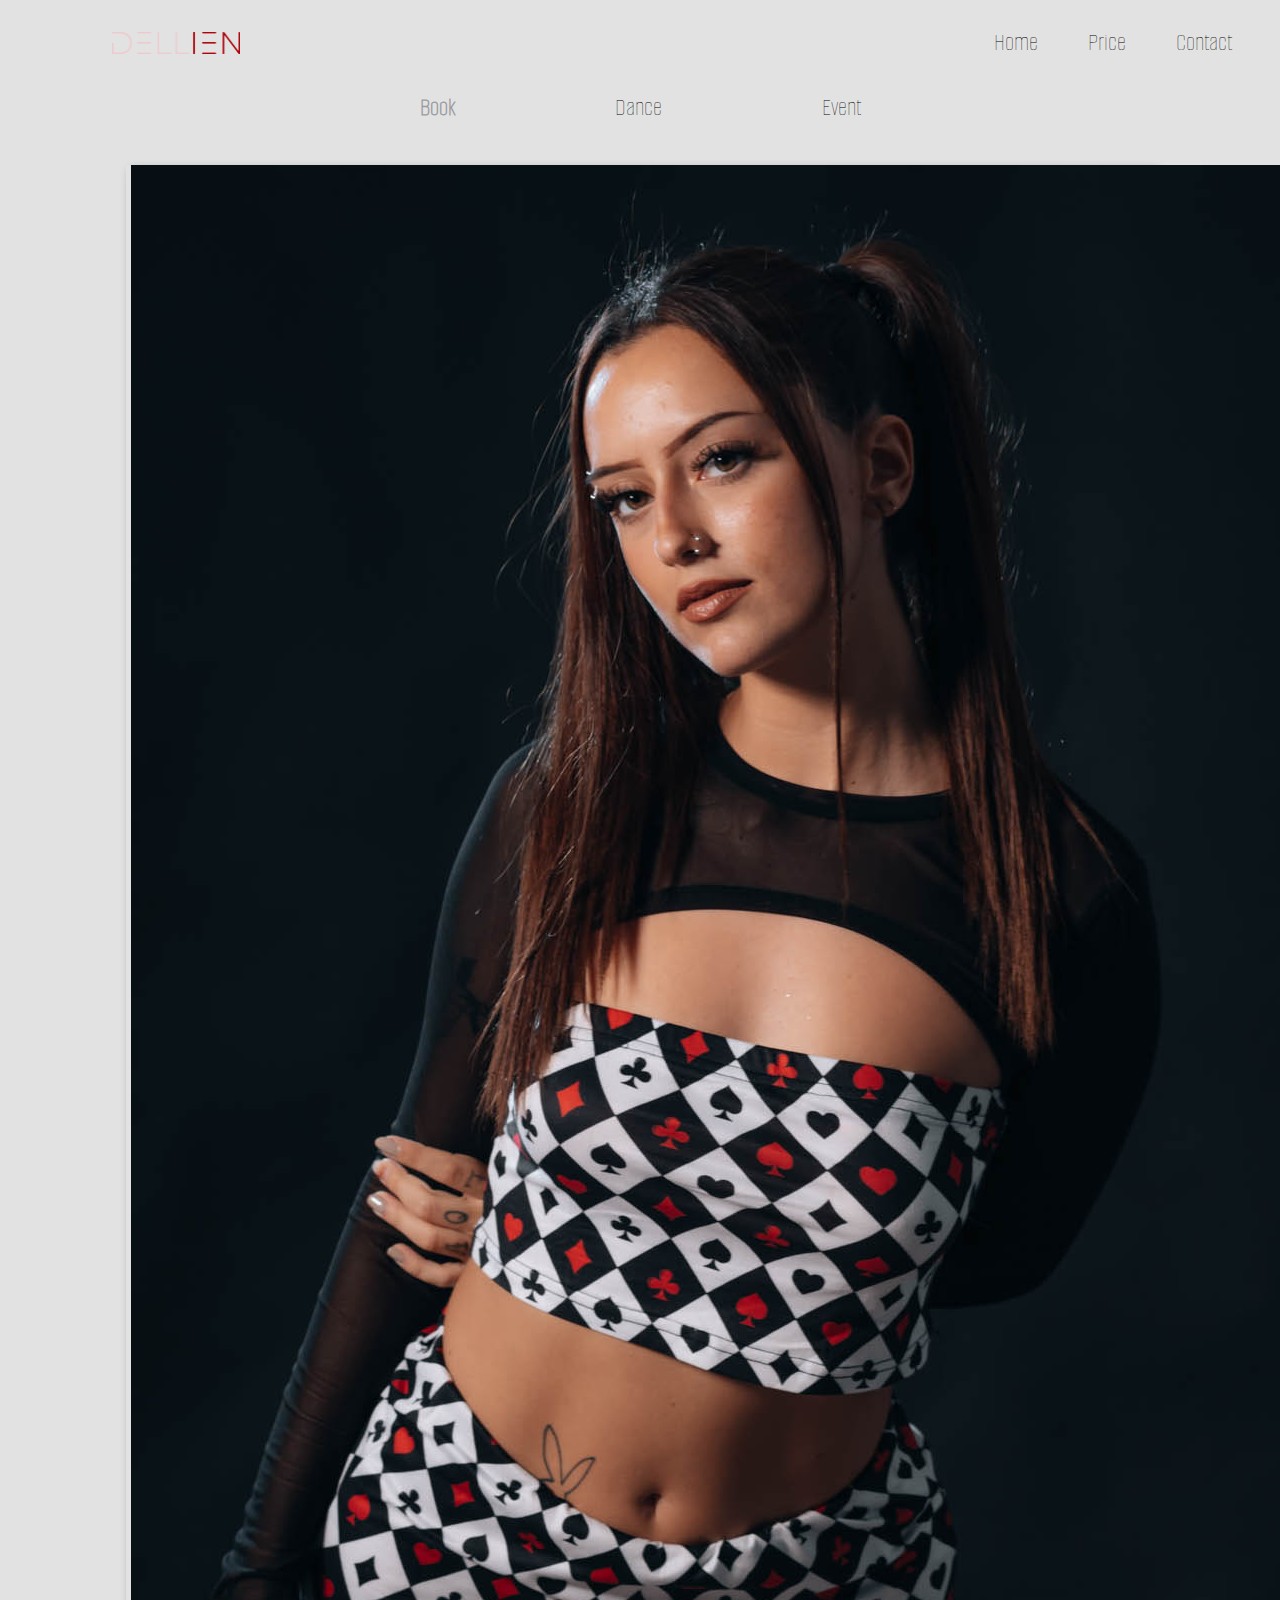
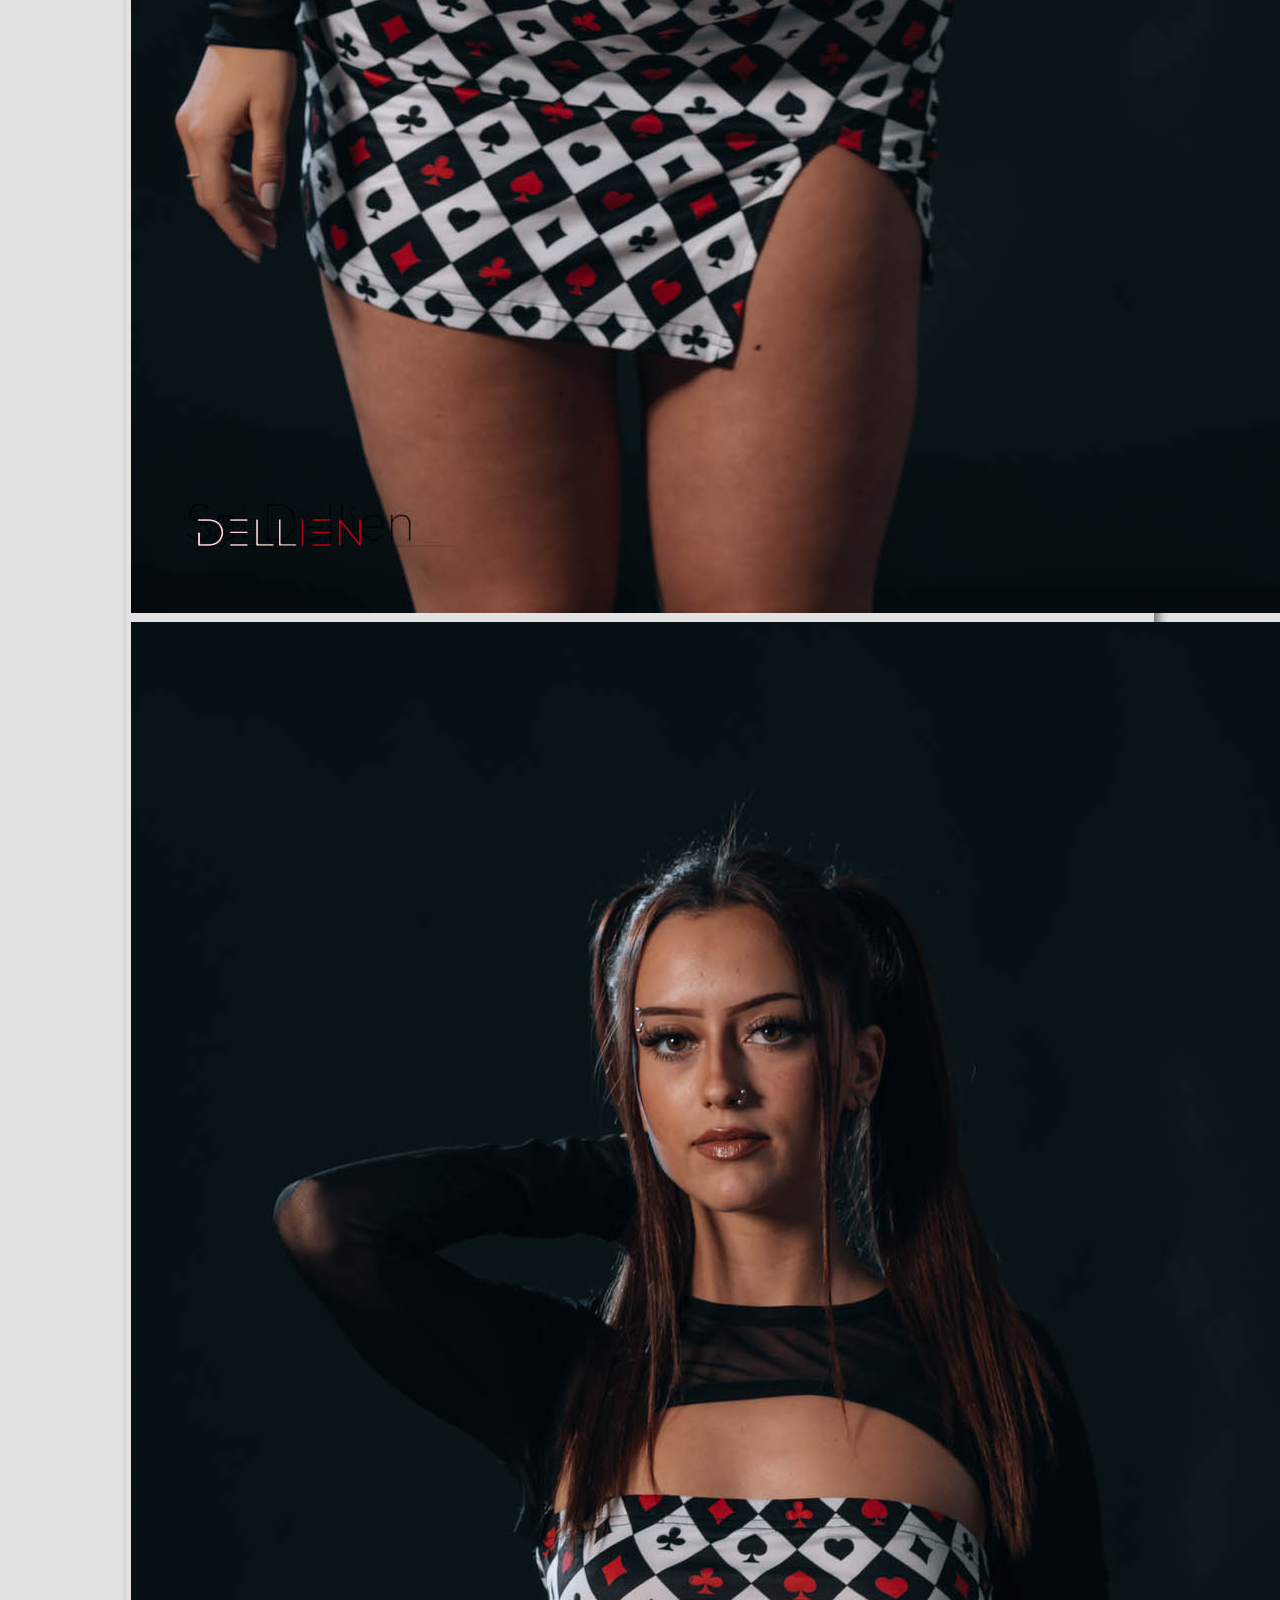
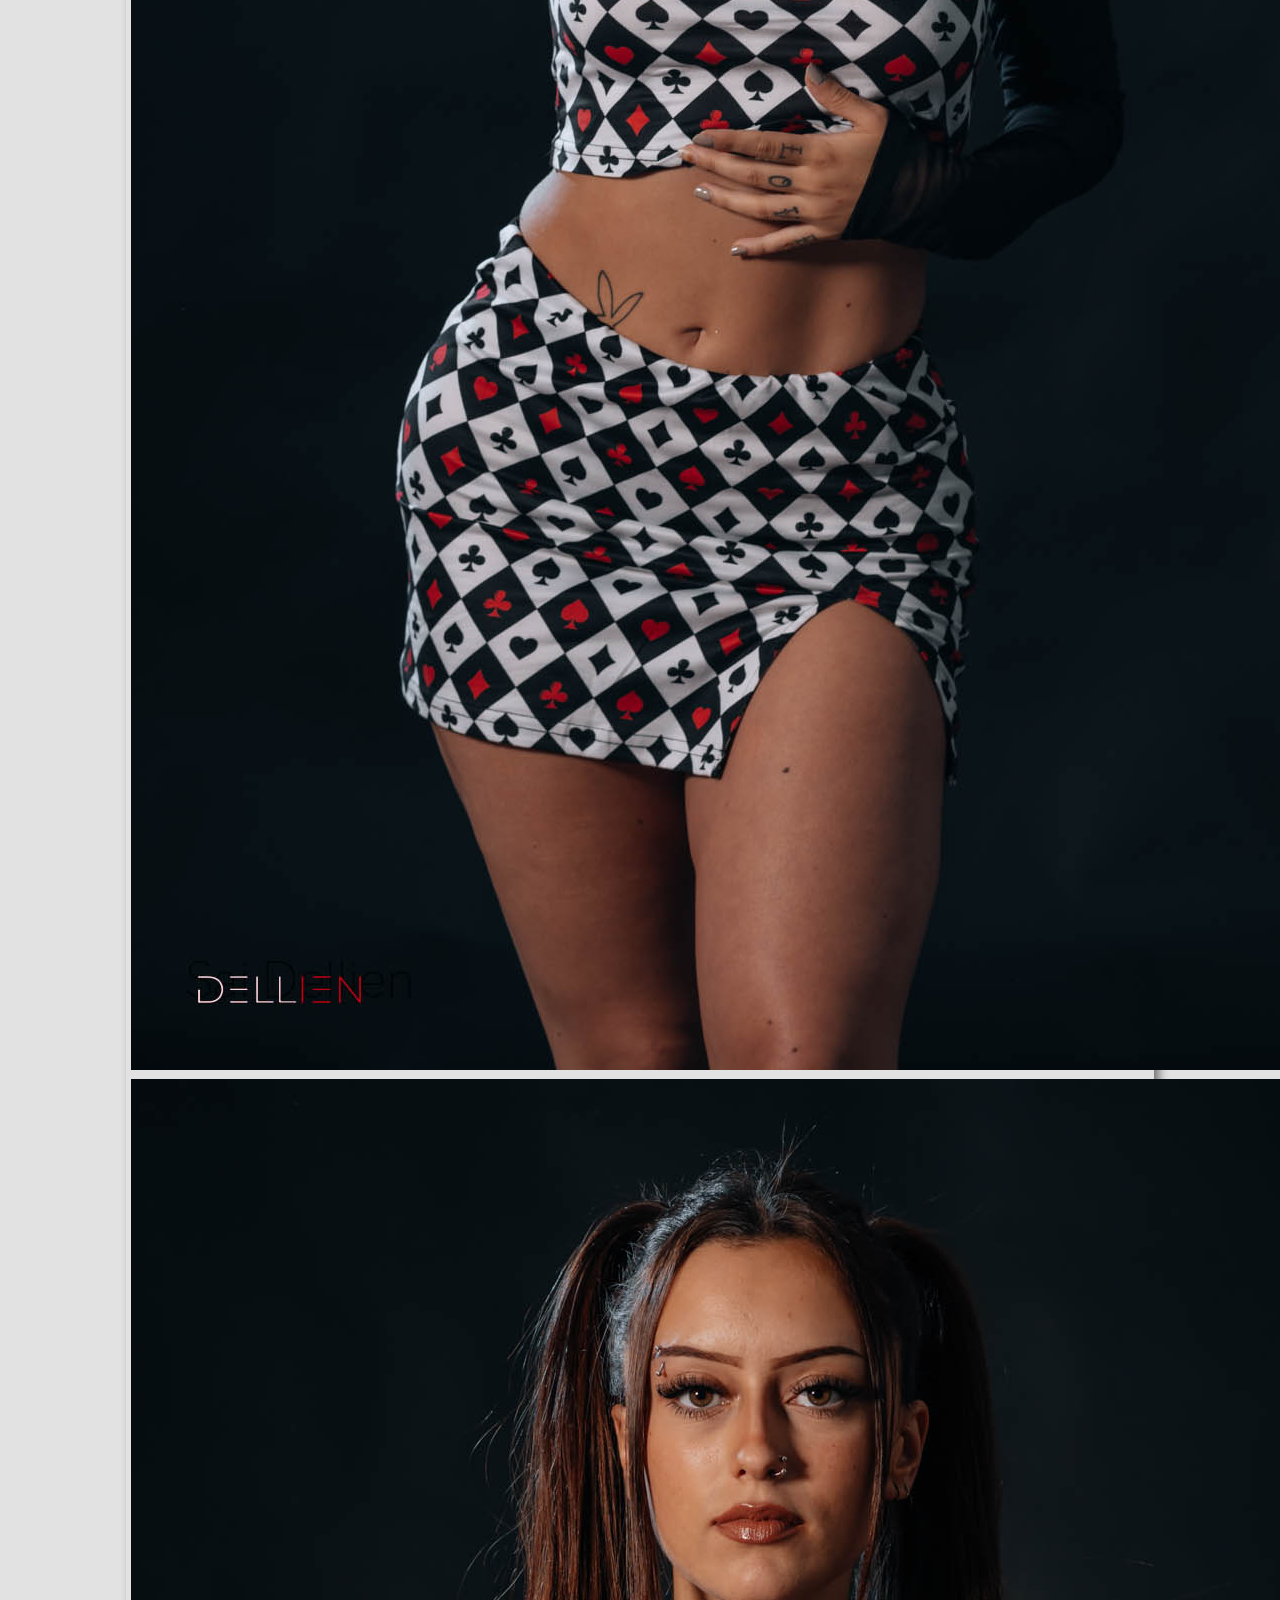
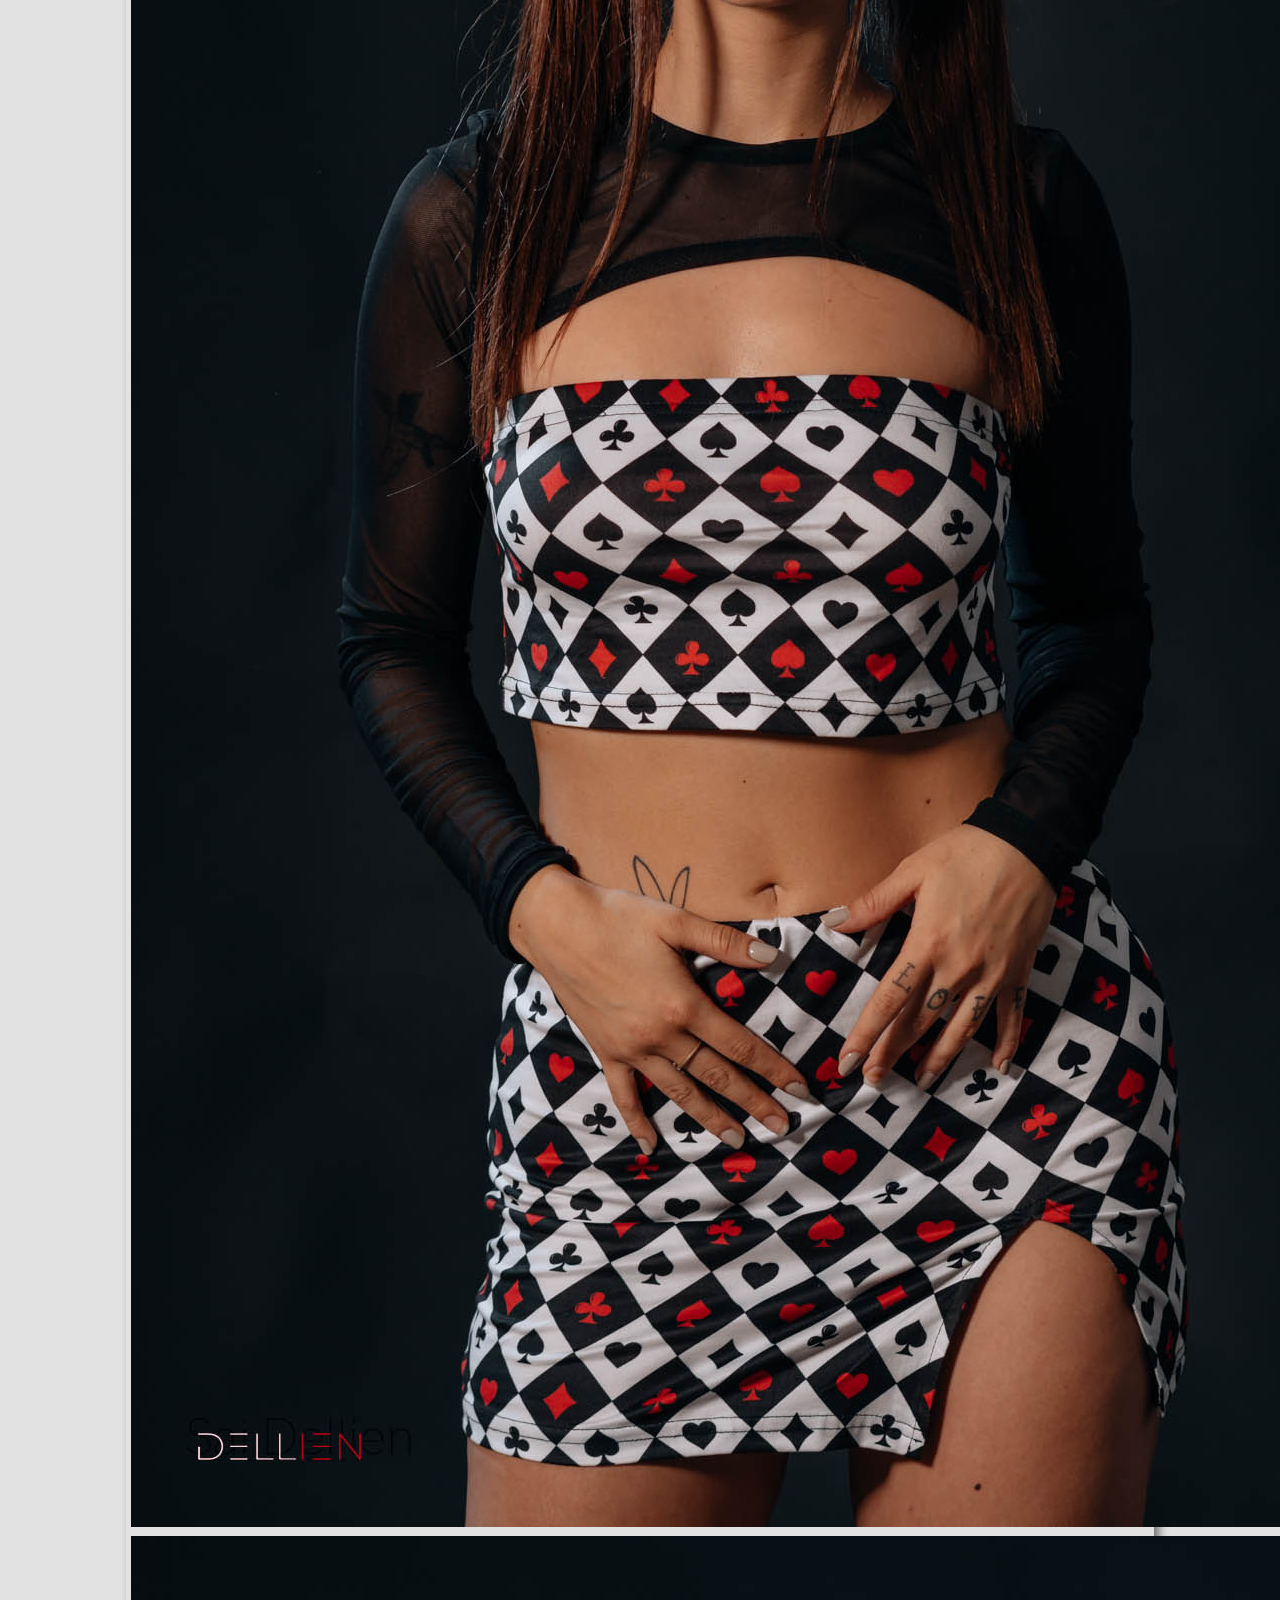
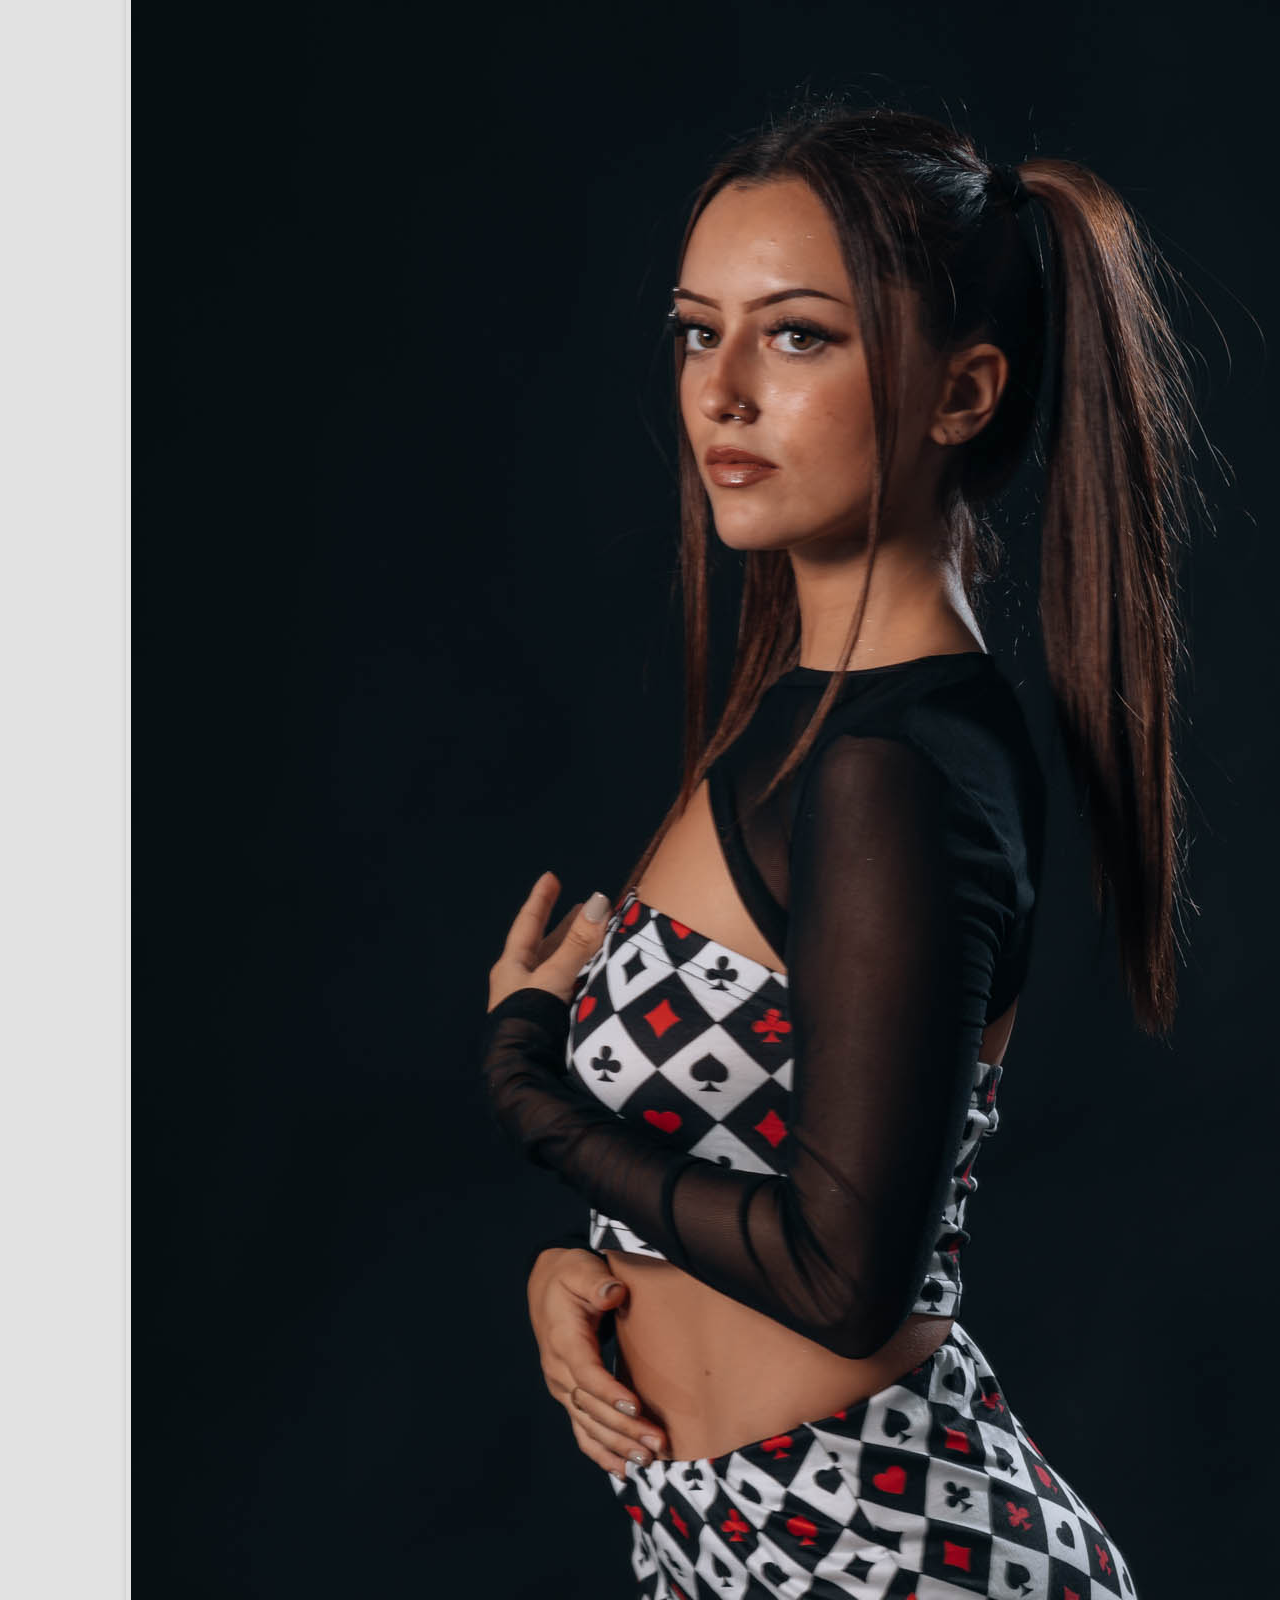
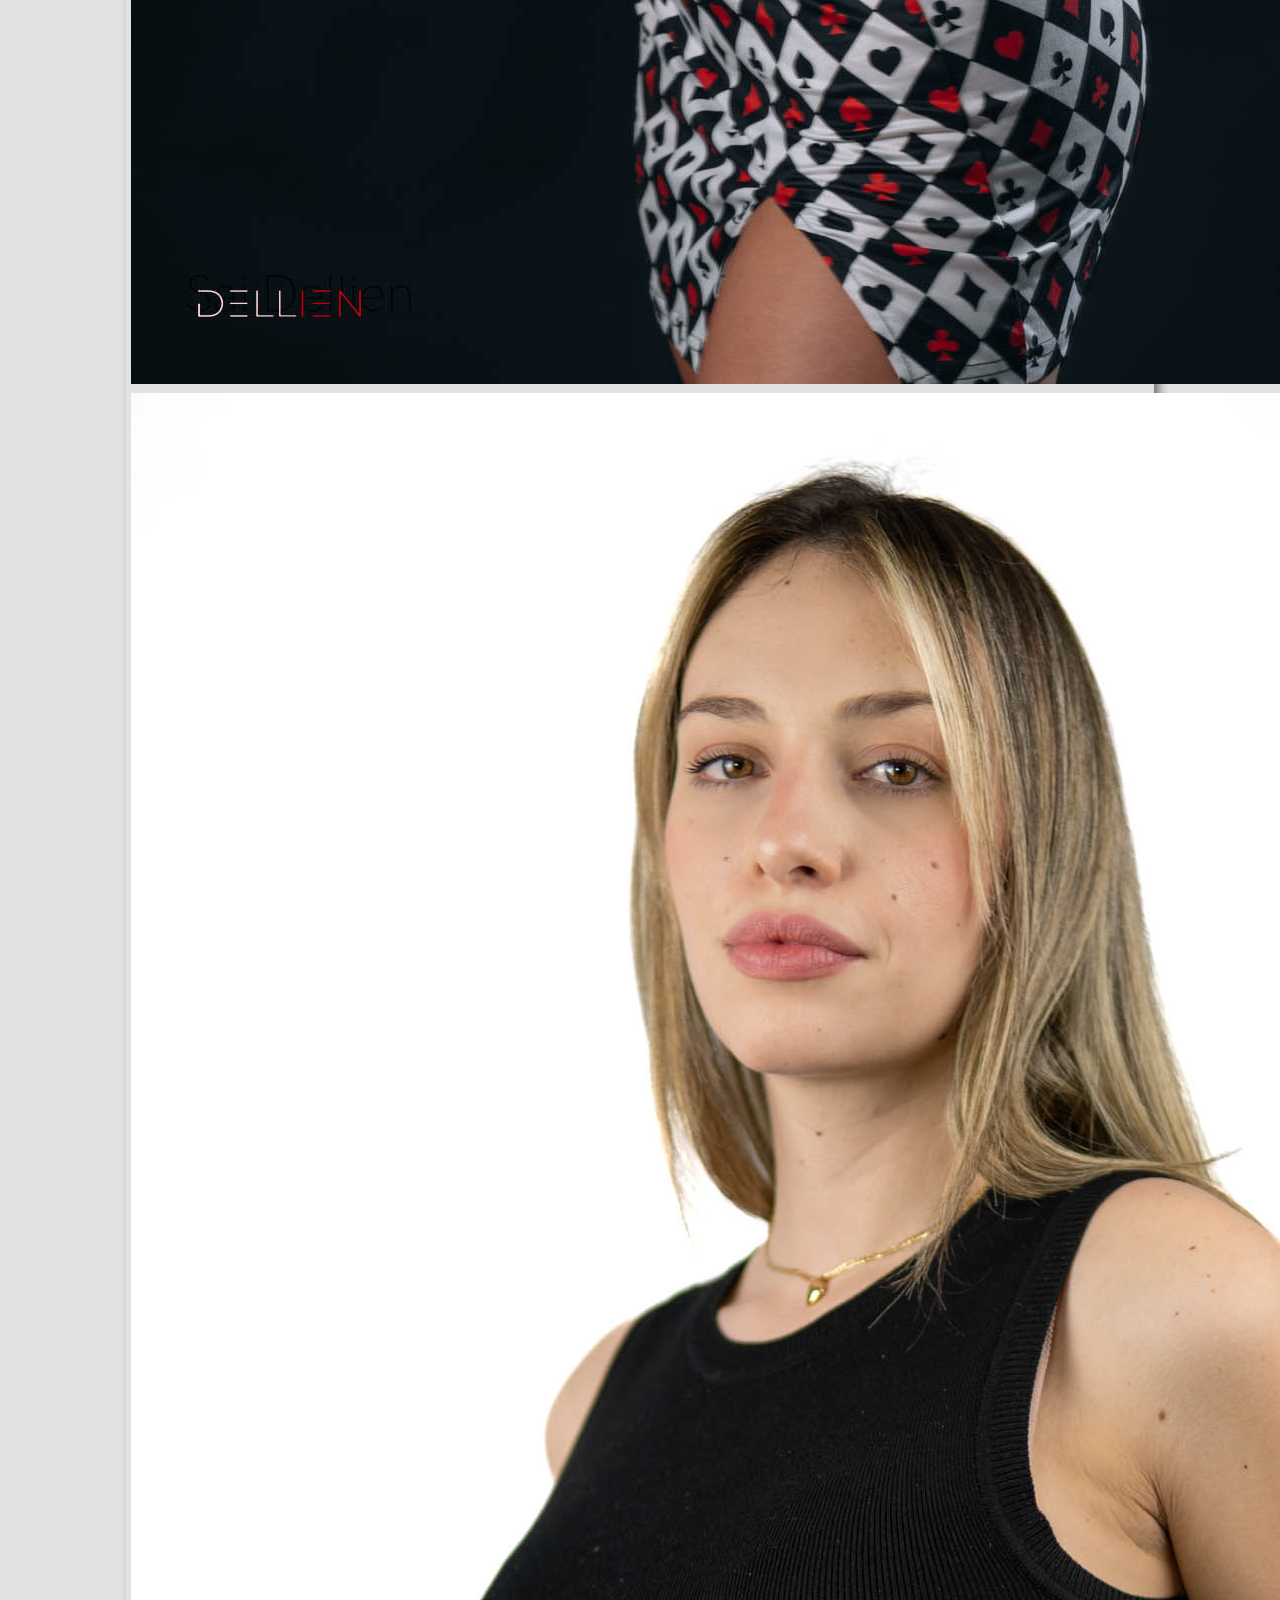
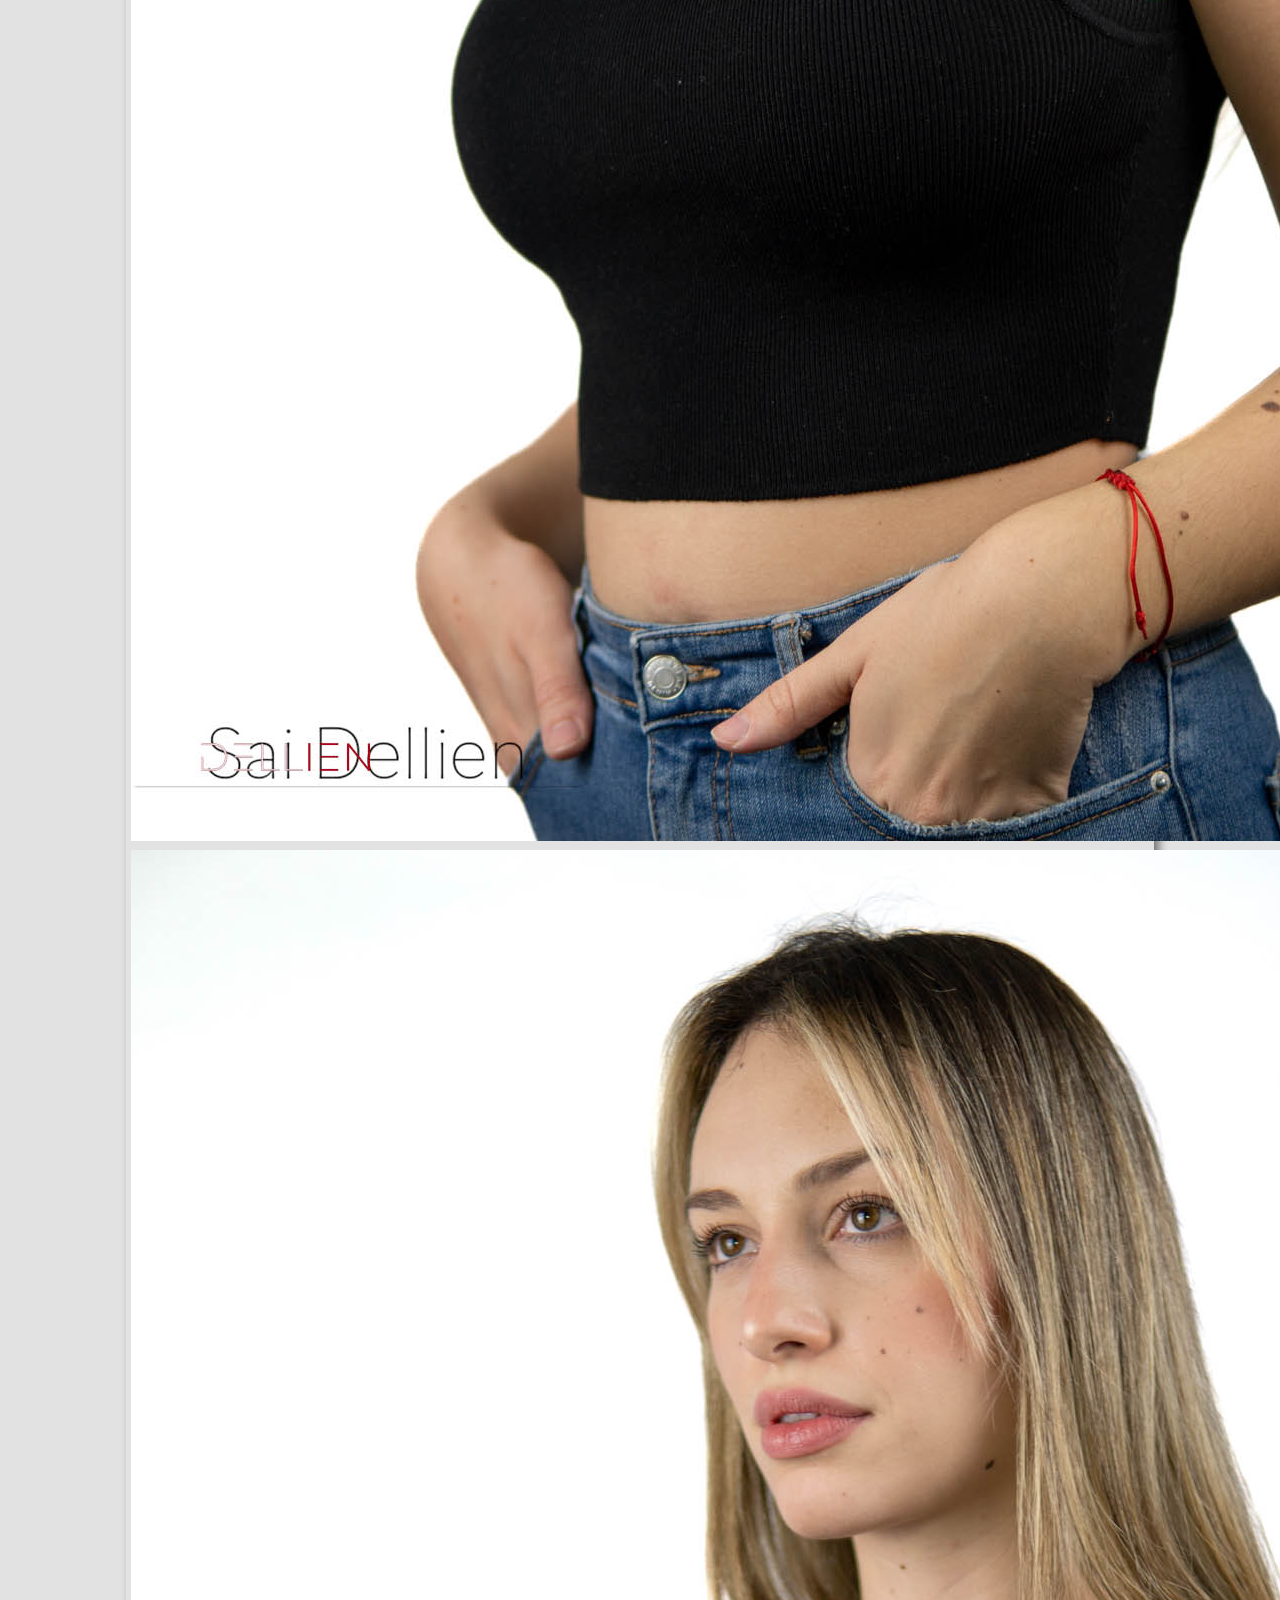
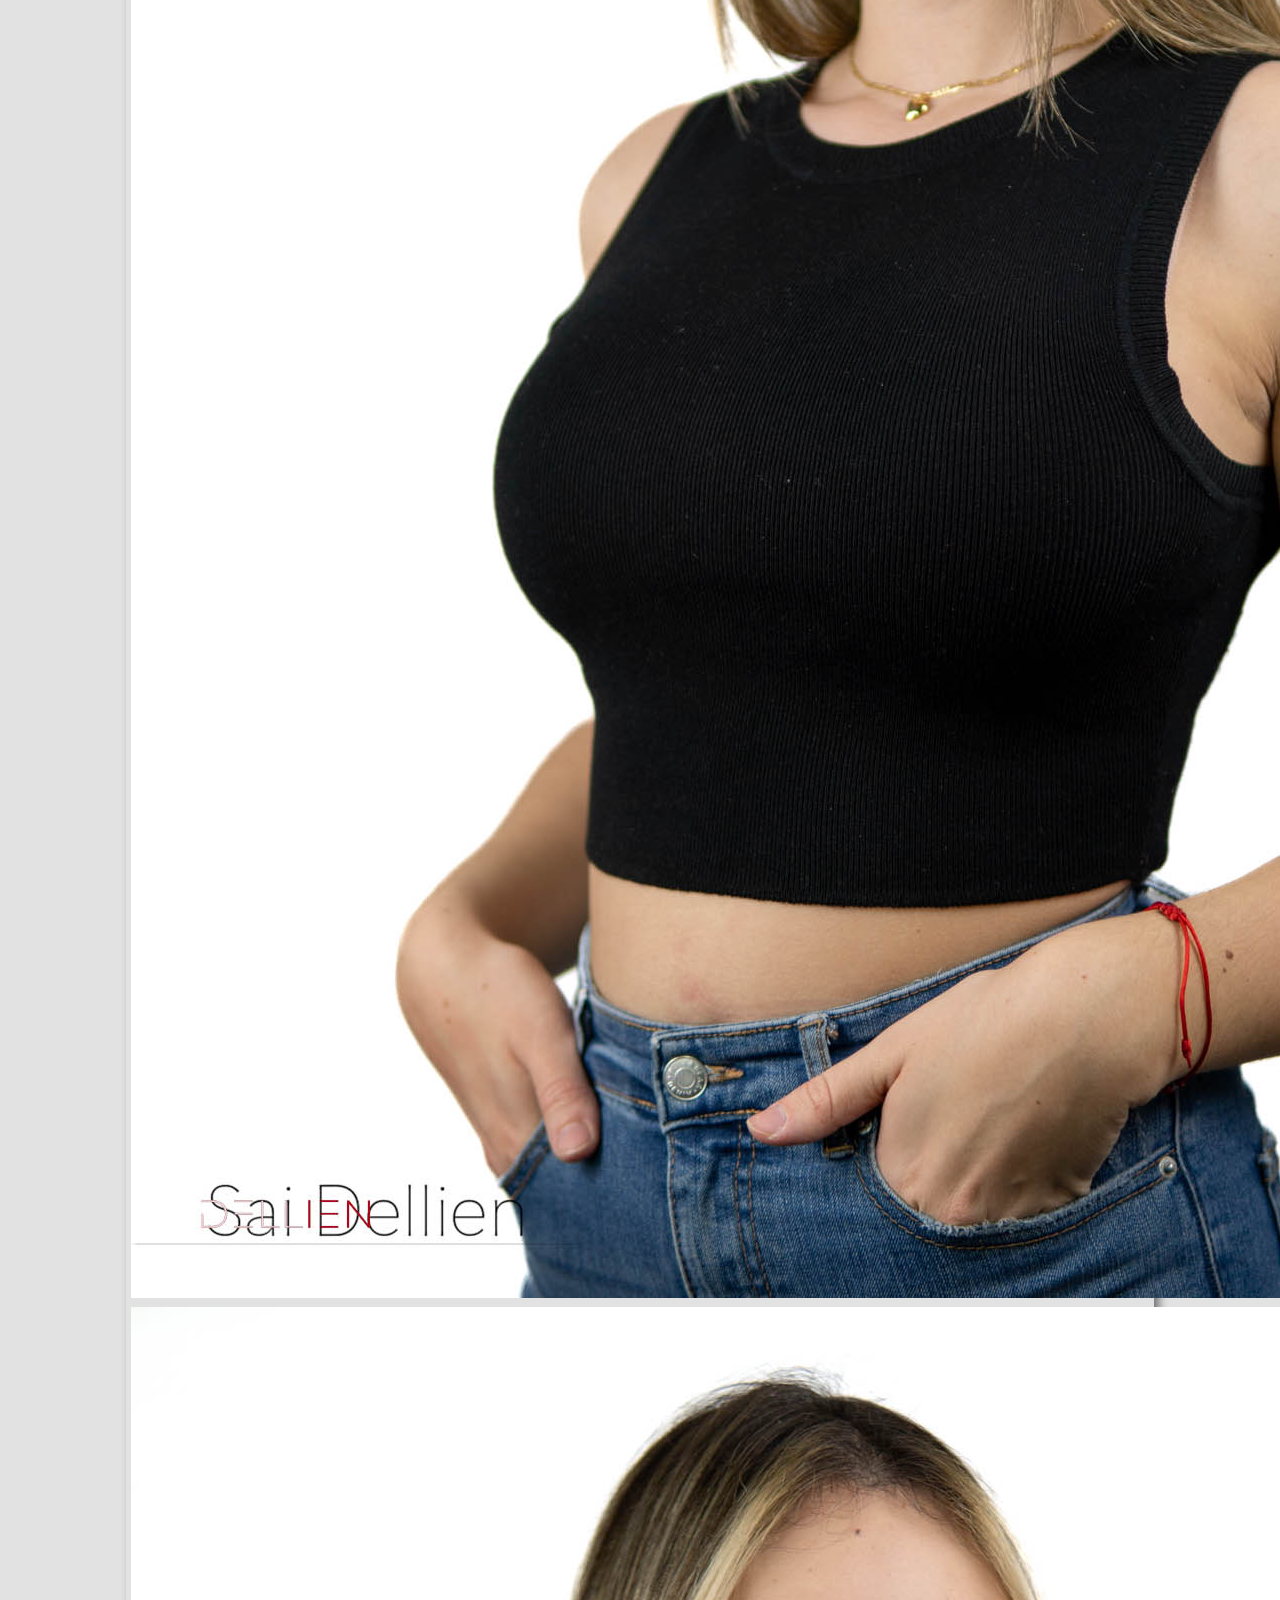
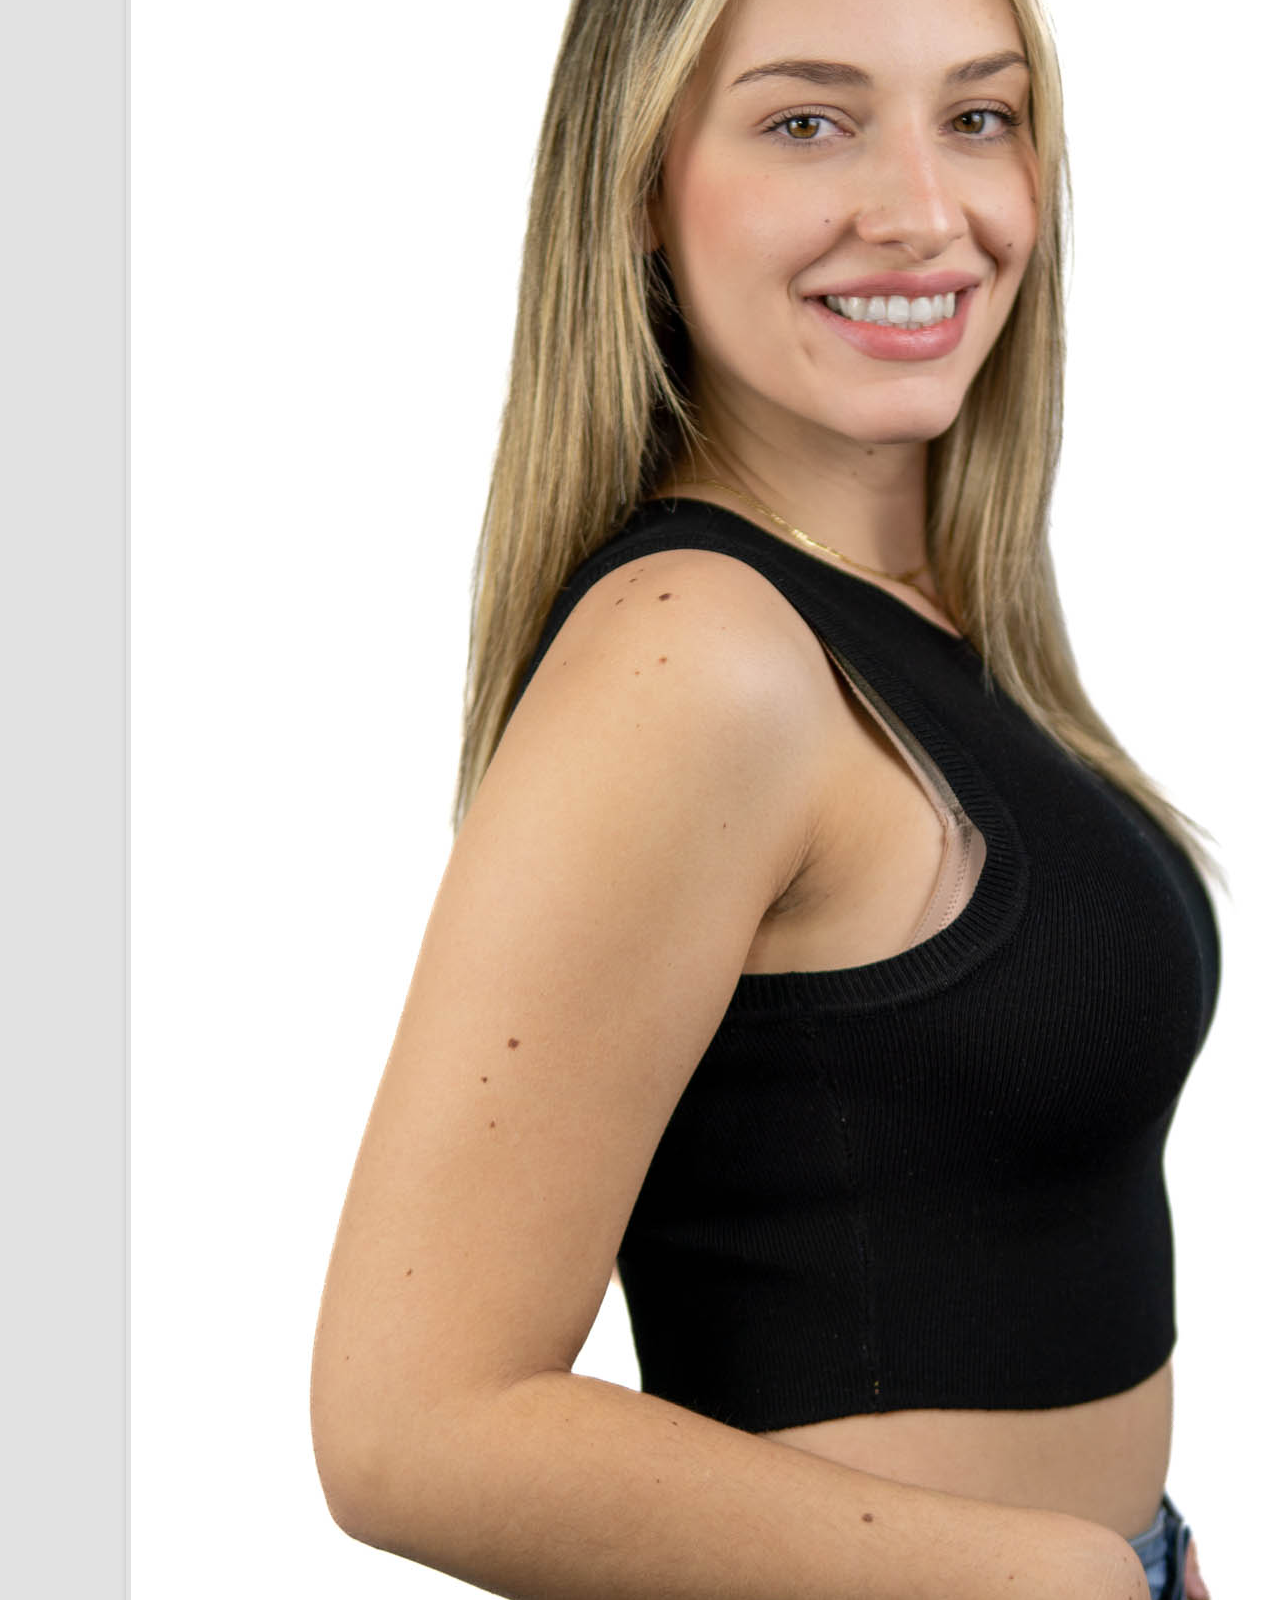
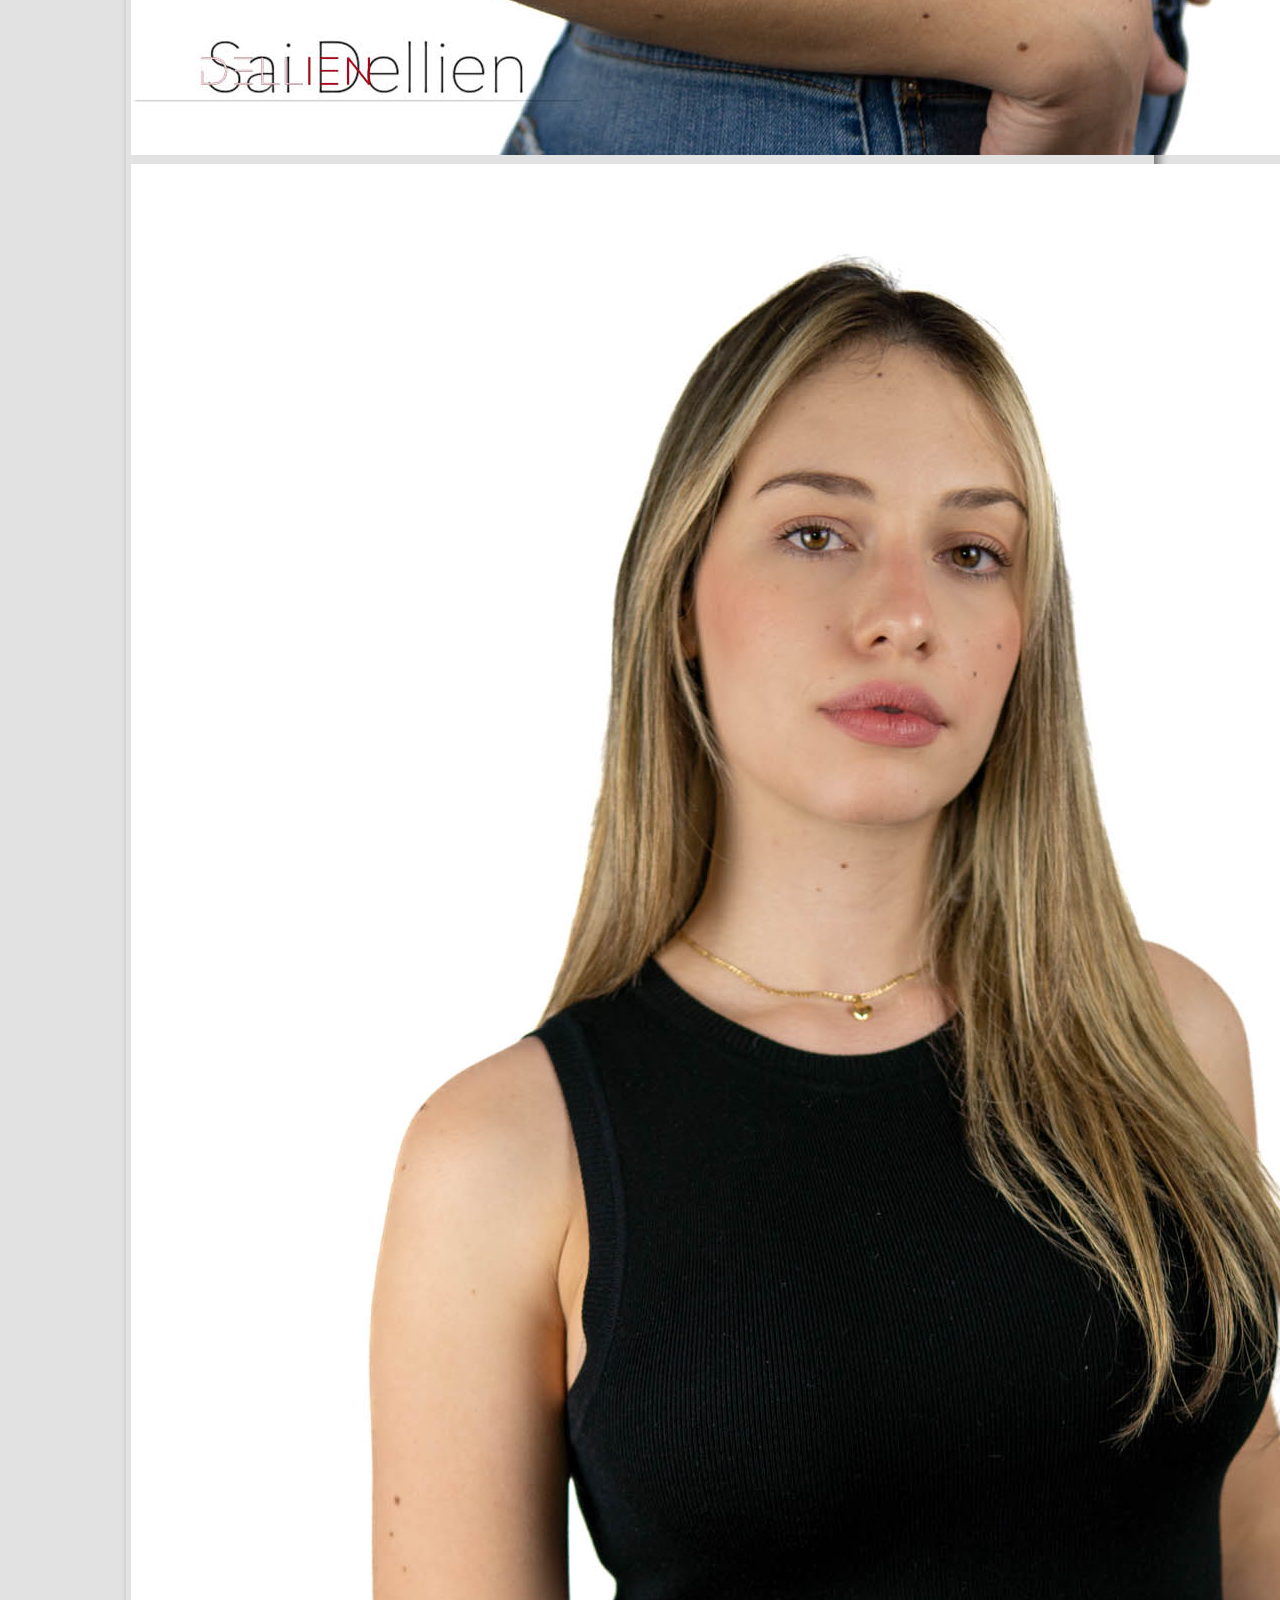
==== book.html @ 537aa0cc "Web para produción" ====
<!DOCTYPE html>
<html lang="en">
<head>
    <meta charset="UTF-8">
    <meta http-equiv="X-UA-Compatible" content="IE=edge">
    <meta name="viewport" content="width=device-width, initial-scale=1.0">
    <link rel="preconnect" href="https://fonts.googleapis.com">
    <link rel="preconnect" href="https://fonts.gstatic.com" crossorigin>
    <link href="https://fonts.googleapis.com/css2?family=Alumni+Sans+Pinstripe:ital@0;1&display=swap" rel="stylesheet"> 
    <link rel="stylesheet" href="https://cdn.jsdelivr.net/npm/normalize.css@8.0.1/normalize.min.css">
    <link rel="stylesheet" href="https://cdn.jsdelivr.net/npm/glider-js@1.7.9/glider.min.css">
    <link rel="stylesheet" href="styles.css">
    <title>Dellien</title>
</head>
<body>
    <header>
        <div class="menu">
            <div class="logo">
                <a href="/index.html"><img src="/imagen/logo/dellienLogo.png" alt=""></a>
            </div>
            <button id="open__nav" class="open__nav"><svg xmlns="http://www.w3.org/2000/svg" width="16" height="16" fill="currentColor" class="bi bi-list" viewBox="0 0 16 16">
                <path fill-rule="evenodd" d="M2.5 12a.5.5 0 0 1 .5-.5h10a.5.5 0 0 1 0 1H3a.5.5 0 0 1-.5-.5m0-4a.5.5 0 0 1 .5-.5h10a.5.5 0 0 1 0 1H3a.5.5 0 0 1-.5-.5m0-4a.5.5 0 0 1 .5-.5h10a.5.5 0 0 1 0 1H3a.5.5 0 0 1-.5-.5"/>
            </svg></button>
            <nav id="nav__menu" class="nav__menu">
                <button id="close__nav" class="close__nav">ｘ</button>
                <ul class="nav__list">
                    <a href="/index.html"><li>Home</li></a>
                    <a href= "/index.html#information-prices" ><li>Price</li></a>
                    <a href="#"><li>Contact</li></a>
                </ul>
            </nav>
        </div>
        <nav class="nav__model">
            <ul>
                <a href="/book.html"><li style="color: rgb(155, 155, 161);"><strong> Book</strong></li></a>
                <a href="/dance.html"><li>Dance</li></a>
                <a href="/event.html"><li>Event</li></a>
            </ul>
        </nav>
    </header>
    <main>
        <div class="slider">
            <div class="slider__container">
                <button aria-label="Anterior" class="slider__anterior">
                    ‹
                </button>
                <div id="photo__element" class="slider__list">
                </div>
                <button aria-label="Anterior" class="slider__siguiente">
                    ›
                </button>
                </div>
            </div>
        <div role="tablist" class="slider__indicadores"></div>
        <div class="lightbox">
            <button class="close_lightbox ">
                𝖷
            </button>
            <img class="big_lightbox" src="" alt="imagen grande">
        </div>
    </main>
    <section class="book-grid">
        <div id="photo-book-grid" class="photo__book">
        </div>
    </section>
    <footer>
        <div class="footer__container">
            <div class="name">
                <p>Schnaider Coimbra Dellien</p>
            </div>
            <div class="contact">
                <p>schnaiderfoto@gmail.com</p>
                <p> 601 179 434 </p>
            </div>
            <div class="social">
                <a href="#" class="icons"><svg xmlns="http://www.w3.org/2000/svg" width="16" height="16" fill="currentColor" class="bi bi-github" viewBox="0 0 16 16">
                    <path d="M8 0C3.58 0 0 3.58 0 8c0 3.54 2.29 6.53 5.47 7.59.4.07.55-.17.55-.38 0-.19-.01-.82-.01-1.49-2.01.37-2.53-.49-2.69-.94-.09-.23-.48-.94-.82-1.13-.28-.15-.68-.52-.01-.53.63-.01 1.08.58 1.23.82.72 1.21 1.87.87 2.33.66.07-.52.28-.87.51-1.07-1.78-.2-3.64-.89-3.64-3.95 0-.87.31-1.59.82-2.15-.08-.2-.36-1.02.08-2.12 0 0 .67-.21 2.2.82.64-.18 1.32-.27 2-.27s1.36.09 2 .27c1.53-1.04 2.2-.82 2.2-.82.44 1.1.16 1.92.08 2.12.51.56.82 1.27.82 2.15 0 3.07-1.87 3.75-3.65 3.95.29.25.54.73.54 1.48 0 1.07-.01 1.93-.01 2.2 0 .21.15.46.55.38A8.01 8.01 0 0 0 16 8c0-4.42-3.58-8-8-8"/>
                    </svg> </a>
                <a href="#" class="icons"> <svg xmlns="http://www.w3.org/2000/svg" width="16" height="16" fill="currentColor" class="bi bi-instagram" viewBox="0 0 16 16">
                    <path d="M8 0C5.829 0 5.556.01 4.703.048 3.85.088 3.269.222 2.76.42a3.9 3.9 0 0 0-1.417.923A3.9 3.9 0 0 0 .42 2.76C.222 3.268.087 3.85.048 4.7.01 5.555 0 5.827 0 8.001c0 2.172.01 2.444.048 3.297.04.852.174 1.433.372 1.942.205.526.478.972.923 1.417.444.445.89.719 1.416.923.51.198 1.09.333 1.942.372C5.555 15.99 5.827 16 8 16s2.444-.01 3.298-.048c.851-.04 1.434-.174 1.943-.372a3.9 3.9 0 0 0 1.416-.923c.445-.445.718-.891.923-1.417.197-.509.332-1.09.372-1.942C15.99 10.445 16 10.173 16 8s-.01-2.445-.048-3.299c-.04-.851-.175-1.433-.372-1.941a3.9 3.9 0 0 0-.923-1.417A3.9 3.9 0 0 0 13.24.42c-.51-.198-1.092-.333-1.943-.372C10.443.01 10.172 0 7.998 0zm-.717 1.442h.718c2.136 0 2.389.007 3.232.046.78.035 1.204.166 1.486.275.373.145.64.319.92.599s.453.546.598.92c.11.281.24.705.275 1.485.039.843.047 1.096.047 3.231s-.008 2.389-.047 3.232c-.035.78-.166 1.203-.275 1.485a2.5 2.5 0 0 1-.599.919c-.28.28-.546.453-.92.598-.28.11-.704.24-1.485.276-.843.038-1.096.047-3.232.047s-2.39-.009-3.233-.047c-.78-.036-1.203-.166-1.485-.276a2.5 2.5 0 0 1-.92-.598 2.5 2.5 0 0 1-.6-.92c-.109-.281-.24-.705-.275-1.485-.038-.843-.046-1.096-.046-3.233s.008-2.388.046-3.231c.036-.78.166-1.204.276-1.486.145-.373.319-.64.599-.92s.546-.453.92-.598c.282-.11.705-.24 1.485-.276.738-.034 1.024-.044 2.515-.045zm4.988 1.328a.96.96 0 1 0 0 1.92.96.96 0 0 0 0-1.92m-4.27 1.122a4.109 4.109 0 1 0 0 8.217 4.109 4.109 0 0 0 0-8.217m0 1.441a2.667 2.667 0 1 1 0 5.334 2.667 2.667 0 0 1 0-5.334"/>
                    </svg> </a>
            </div>
        </div>
    </footer>

    <script src="https://cdn.jsdelivr.net/npm/glider-js@1.7.9/glider.min.js"></script>
    <script src="/js/slider.js"></script>
    <script src="/js/scriptBook.js"></script>

</body>
</html>
---- styles.css ----
*{
    box-sizing: border-box;
}
body {
    font-family: Arial, Helvetica, sans-serif;
    padding: 0;
    margin: 0;
    background-color: rgb(226, 226, 226);
    align-items: center;
    box-sizing: border-box;
    width: 100%;
    min-height: 100vh; 
    overflow-x: hidden;
}
header{
    scroll-padding-top: 80px;
}
/* Menú principal*/
.menu{
    padding: 0px;
    width: 100%;
    display: flex;
    align-items: center;
    justify-content: space-between;
    /*background: linear-gradient(to bottom, rgb(156, 102, 101), rgba(0, 0, 0, 0));*/
}

.open__nav,
.close__nav{
    display: none;
}
a{
    color: inherit;
    text-decoration: none;
    
}

.logo img{
    padding-left: 5em;
    margin: 2em;
    width: 13em;
    height: auto;
    display: flex;
    cursor: pointer;

}
.nav__menu ul{
    display: flex;
    flex-wrap: wrap;
    justify-content: flex-end;
    gap: 50px;
    padding-right: 3rem;
    text-decoration: none;
    list-style: none;
    cursor: pointer;
}
.nav__menu ul li {
    position: relative;
    padding: 5px 0;
    font-family: "Alumni Sans Pinstripe", sans-serif;
    font-weight: 400;
    font-size: 25px;
}
/* Efecto de la raya al hacer hover */
.nav__menu ul li::after {
    content: '';
    position: absolute;
    left: 0;
    bottom: 0px; /* Posición de la raya de abajo */
    width: 0; /* desde donde empieza la raya */
    height: 2px; /* Grosor de la raya */
    background-color: #000; /* Color de la raya */
    transition: width 0.3s ease; /* Animación de la raya */
}

.nav__menu ul li:hover::after {
    width: 100%; /* La raya se llena */
}

/* Efecto de cambio de página al hacer clic */
.nav__menuul li:active {
    opacity: 0.7; /* Simula un cambio de página */
    transition: opacity 0.2s ease;
}

.nav__model{
    display: flex;
    justify-content: center;
    height: 100%;
    text-align: center;
    align-items: center;
    margin-top: -15px;
}

.nav__model ul{
    width: 100%;
    padding: 0;
    gap: 10em;
    text-decoration: none;
    cursor: pointer;
    list-style: none;
    display: flex;
    text-align: center;
    align-items: center;
    justify-content: center;
}

.nav__model ul li {
    position: relative;
    padding: 5px 0;
    font-family: "Alumni Sans Pinstripe", sans-serif;
    font-weight: 400;
    font-size: 25px;
}

/* Efecto de la raya al hacer hover */
.nav__model ul li::after {
    content: '';
    position: absolute;
    left: 0;
    bottom: 0px; /* Posición de la raya de abajo */
    width: 0; /* desde donde empieza la raya */
    height: 2px; /* Grosor de la raya */
    background-color: #000; /* Color de la raya */
    transition: width 0.3s ease; /* Animación de la raya */
}

.nav__model ul li:hover {
    color: rgb(155, 155, 161);
}

.nav__model ul li:hover::after {
    width: 100%; /* La raya se llena */
    color: rgb(155, 155, 161);
}

/* Efecto de cambio de página al hacer clic */
.nav__model ul li:active {
    opacity: 0.7; /* Simula un cambio de página */
    transition: opacity 0.2s ease;
}

.slider{
    padding: 1rem;
}
.slider__container{
    position: relative;
    margin: 0px 110px;
    box-shadow: 5px 5px 10px rgba(0, 0, 0, 0.5);
}

.slider__anterior,
.slider__siguiente{
    position: absolute;
    display: block;
    width: 40px;
    height: 40px;
    border: none;
    top: calc(50% - 35px);
    cursor: pointer;
    line-height: 30px;
    background: none;
    opacity: 40%;
    font-size: 3em;
}

.slider__anterior:hover,
.slider__siguiente:hover{
    opacity: 100%;
}
.slider__anterior{
    left: -70px;
}
.slider__siguiente{
    right: -50px;
}
.slider__element{
    text-align: center;
    margin: 5px;
    border-radius: 30px;
    cursor: pointer;
}
.slider__element {
    transition:all .8s ease;
}
.slider__element:hover{
    transform: scale(.95);
    
}
.slider__element:active{
    transform: scale(1.9);
    
}
.price-container{
    padding-left: 5rem;
    padding-right: 5rem;
}
.information-1{
    display: grid;
    grid-template-columns: 1fr 1fr;
    gap: 10em;
    width: 100%;
    height: auto;
    padding: 1rem;
    align-items: center;
    font-family: "Alumni Sans Pinstripe", sans-serif;
    font-weight: 400;
    font-size: 25px;
}
.information-2{
    display: grid;
    grid-template-columns: 1fr 1fr;
    padding: 2.5em;
    gap: 10em;
    width: 100%;
    height: auto;
    padding: 1rem;
    padding-bottom: 5rem;
    align-items: center;
    font-family: "Alumni Sans Pinstripe", sans-serif;
    font-weight: 400;
    font-size: 25px;
}
.information-1 img{
    width: 100%;
    height: auto;
    padding: 2em;
    align-items: center;
    box-shadow: 5px 5px 10px rgba(0, 0, 0, 0.5);
    
}
.information-2 img{
    width: 100%;
    height: auto;
    padding: 2em;
    align-items: center;
    box-shadow: 5px 5px 10px rgba(0, 0, 0, 0.5);
}
.text__intormation-2{
    padding-left: 3em;
}

.footer__container{
    display: grid;
    grid-template-columns: 1fr 2fr 1fr;
    width: 100%;
    background-color: rgb(35, 35, 35);
    color: aliceblue;
    align-items: center;
    text-align: center;
    gap: 10em;

}
.social{
    display:flex;
    align-items: center;
    text-align: center;
    justify-content: center;
}
.icons{
    display: grid;
    grid-template-columns: 1fr 1fr;
    gap: 2em;
    color: aliceblue;
}
/* Responsive */
@media screen and (max-width: 600px) {
    .open__nav,
    .close__nav{
        display: block;
        margin: 30px;
        border: none;
        background-color: transparent;
    }
    .close__nav{
        color: aliceblue;
    }
    .nav__menu {
        opacity: 0;
        visibility: hidden;
    }
    .nav__menu{
        position: absolute;
        top: 0;
        right: 0;
        background-color: rgb(36, 33, 33);
        bottom: 0;
        box-shadow: 0 0 0 100vmax rgb(0, 0, 0, .5 );
        z-index: 900;
    }
    .nav__menu.visible{
        opacity: 1;
        visibility: visible;
    }
    .nav__list{
        flex-direction: column;
        align-items: end;
        padding: 2rem;
        color: aliceblue;
        
        
    }
    .nav__model ul li {
        position: relative;
        padding: 5px 0;
    }
    
    /* Efecto de la raya al hacer hover */
    .nav__model ul li::after {
        content: '';
        position: absolute;
        left: 0;
        bottom: 0px; /* Posición de la raya de abajo */
        width: 0; /* desde donde empieza la raya */
        height: 2px; /* Grosor de la raya */
        background-color: #000; /* Color de la raya */
        transition: width 0.3s ease; /* Animación de la raya */
    }
    
    .nav__model ul li:hover::after {
        width: 100%; /* La raya se llena */
    }
    
    /* Efecto de cambio de página al hacer clic */
    .nav__model ul li:active {
        opacity: 0.7; /* Simula un cambio de página */
        transition: opacity 0.2s ease;
    }
}


.photo__book {
    display: grid;
    max-width: 1200px;
    margin: auto;
    padding: 10px;
    background:transparent;
    grid-template-columns: repeat(auto-fit, minmax(250px, 1fr));
    gap: 15px;
}

.photo__elementGrid {
    display: flex;
    justify-content: center;
    align-items: center;
    background:transparent;
    padding: 0px;
    box-shadow: 0px 4px 10px rgba(0, 0, 0, 0.2);
    overflow: hidden;
}

.photo__elementGrid img {
    width: 100%;
    height: auto;
    transition:all 1.8s ease;
}


@media (max-width: 600px) {
    .footer__container{
        display: grid;
        grid-template-columns: 1fr;
        width: 100%;
        background-color: rgb(35, 35, 35);
        color: aliceblue;
        align-items: center;
        text-align: center;
        gap: 3em;
        padding: 1em;
    }
}

@media (max-width: 600px) {
    .nav__model ul{
        padding: 10px;
        gap: 6em;
        text-decoration: none;
        cursor: pointer;
        list-style: none;
        display: flex;
        text-align: center;
        align-items: center;
        justify-content: center;
    }
    .logo img{
        padding-left: 1em;
        margin: 2em;
        width: 8em;
        height: auto;
        display: flex;
        cursor: pointer;
        flex-wrap: wrap;
    
    }
}
@media (max-width: 1000px) {
    .information-1{
        display: grid;
        grid-template-columns: 1fr;
        gap: 3em;
        width: 100%;
        height: auto;
        padding: 1em;
        align-items: center;
    }
    .information-2{
        display: grid;
        grid-template-columns: 1fr;
        gap: 3em;
        width: 100%;
        height: auto;
        padding: 1em;
        align-items: center;
    }
    .text__intormation-2{
        padding-left: 0;
    }

    .price-container{
        padding-left: 1rem;
        padding-right: 1rem;
    }

}
/* Lightbox */
.lightbox{
    width: 100%;
    height: 100%;
    background-color: rgb(0, 0, 0,.8);
    backdrop-filter: blur(.1rem);

    position: fixed;
    top: 0;
    left: 0;

    display: flex;
    flex-flow: column;
    align-items: center;

    opacity: 0;
    pointer-events: none;
}
.lightbox.isActive{
    opacity: 1;
    pointer-events: auto;
}
.lightbox .close_lightbox{
    font-size: 30px;
    width: 2rem;
    cursor: pointer;
    border: none;
    background:none;
    color: aliceblue;
    border-radius: 30%;
    transition: all .5 ease;
    align-self: flex-end;
    margin: 1rem;

}
.lightbox .close_lightbox:hover{
    transform: scale(0.95);
}
.lightbox .close_lightbox:active{
    transform: scale(1.1);
}
.lightbox .big_lightbox{
    width: 80%;
    max-width: 900px;
    height: 90vh;
    object-fit: contain;
}
.lightbox .big_lightbox img {
    box-shadow: 5px 5px 10px rgba(255, 255, 255, 3);
}
/* Animación scroll*/
@keyframes show {
    from{
        opacity: 0;
        scale: 25%;
    }
    to{
        opacity: 1;
        scale: 100%;
    }
}
.information-1, .information-2, .slider__element{
    view-timeLine-name:--information;
    view-timeLine-axis: block;

    animation-timeline: --information;
    animation-name: show;
    animation-range:entry 5% cover 50%;
    animation-fill-mode: both;
}
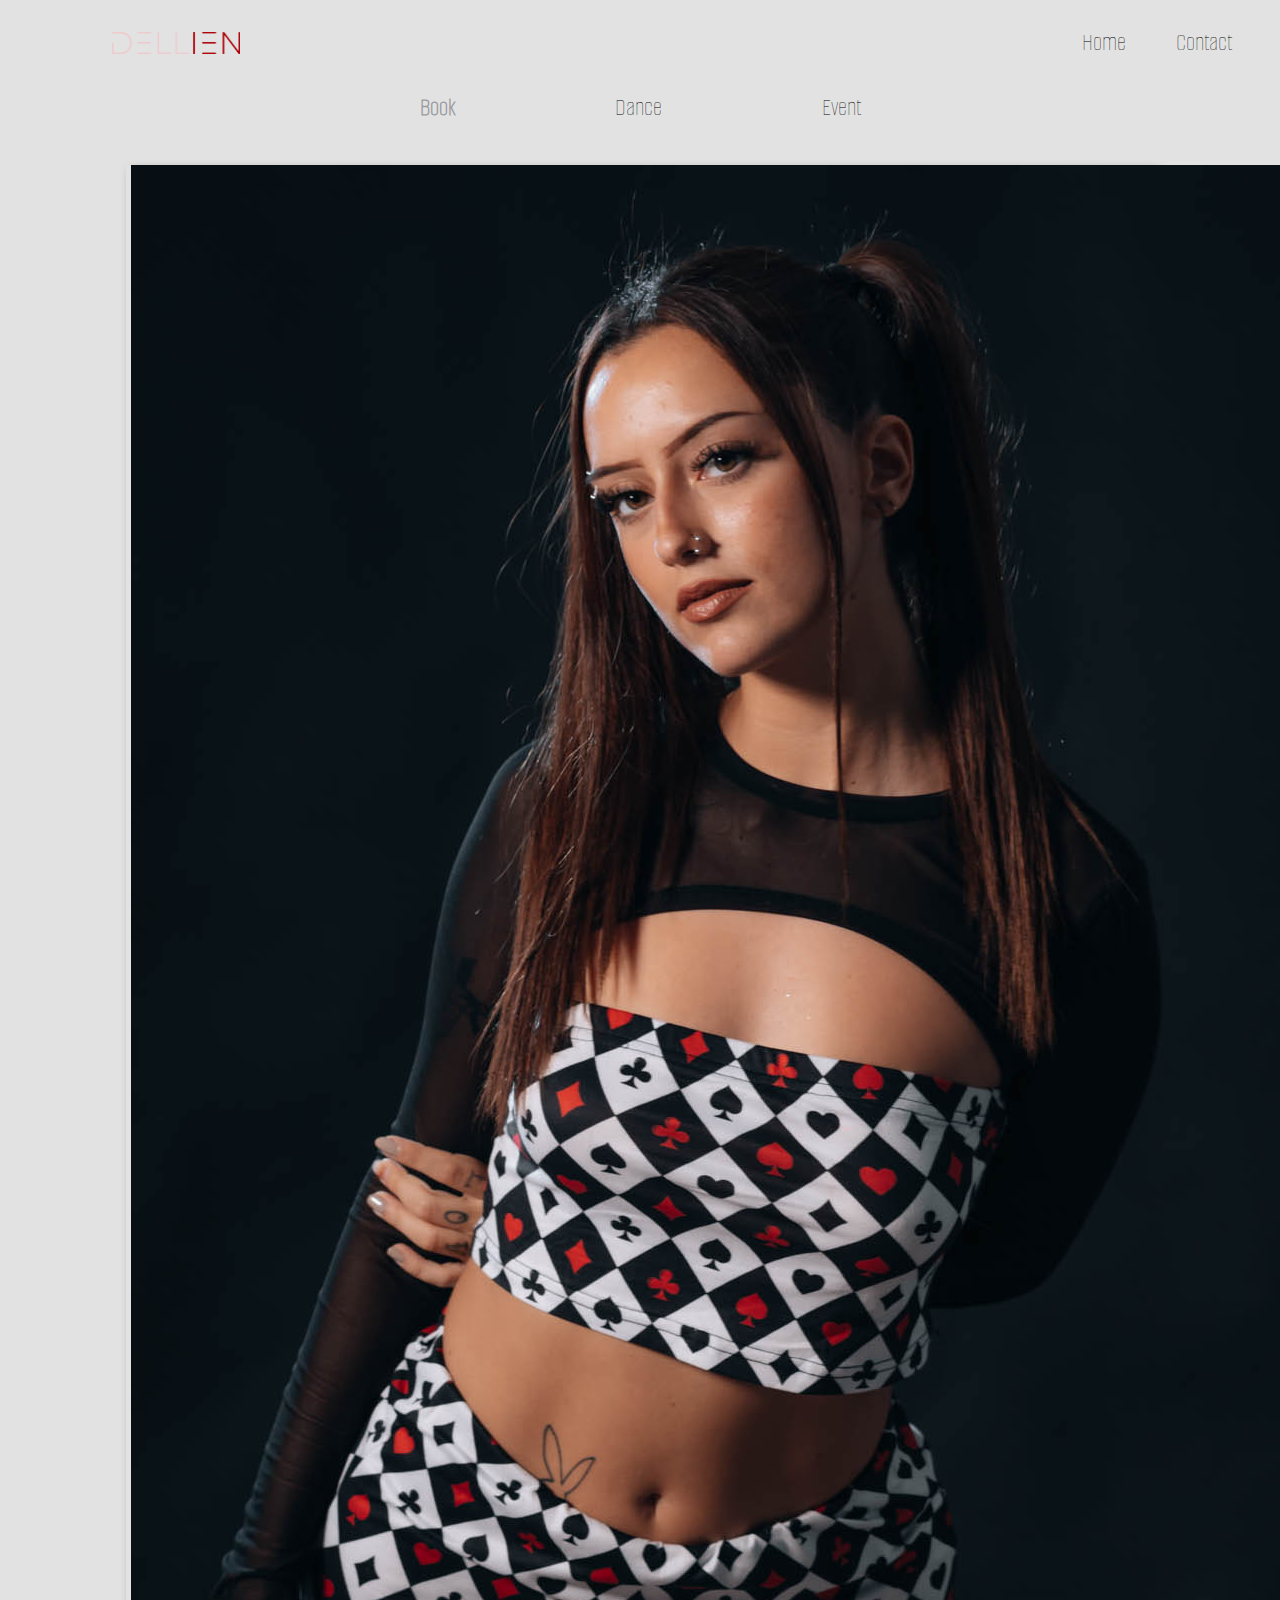
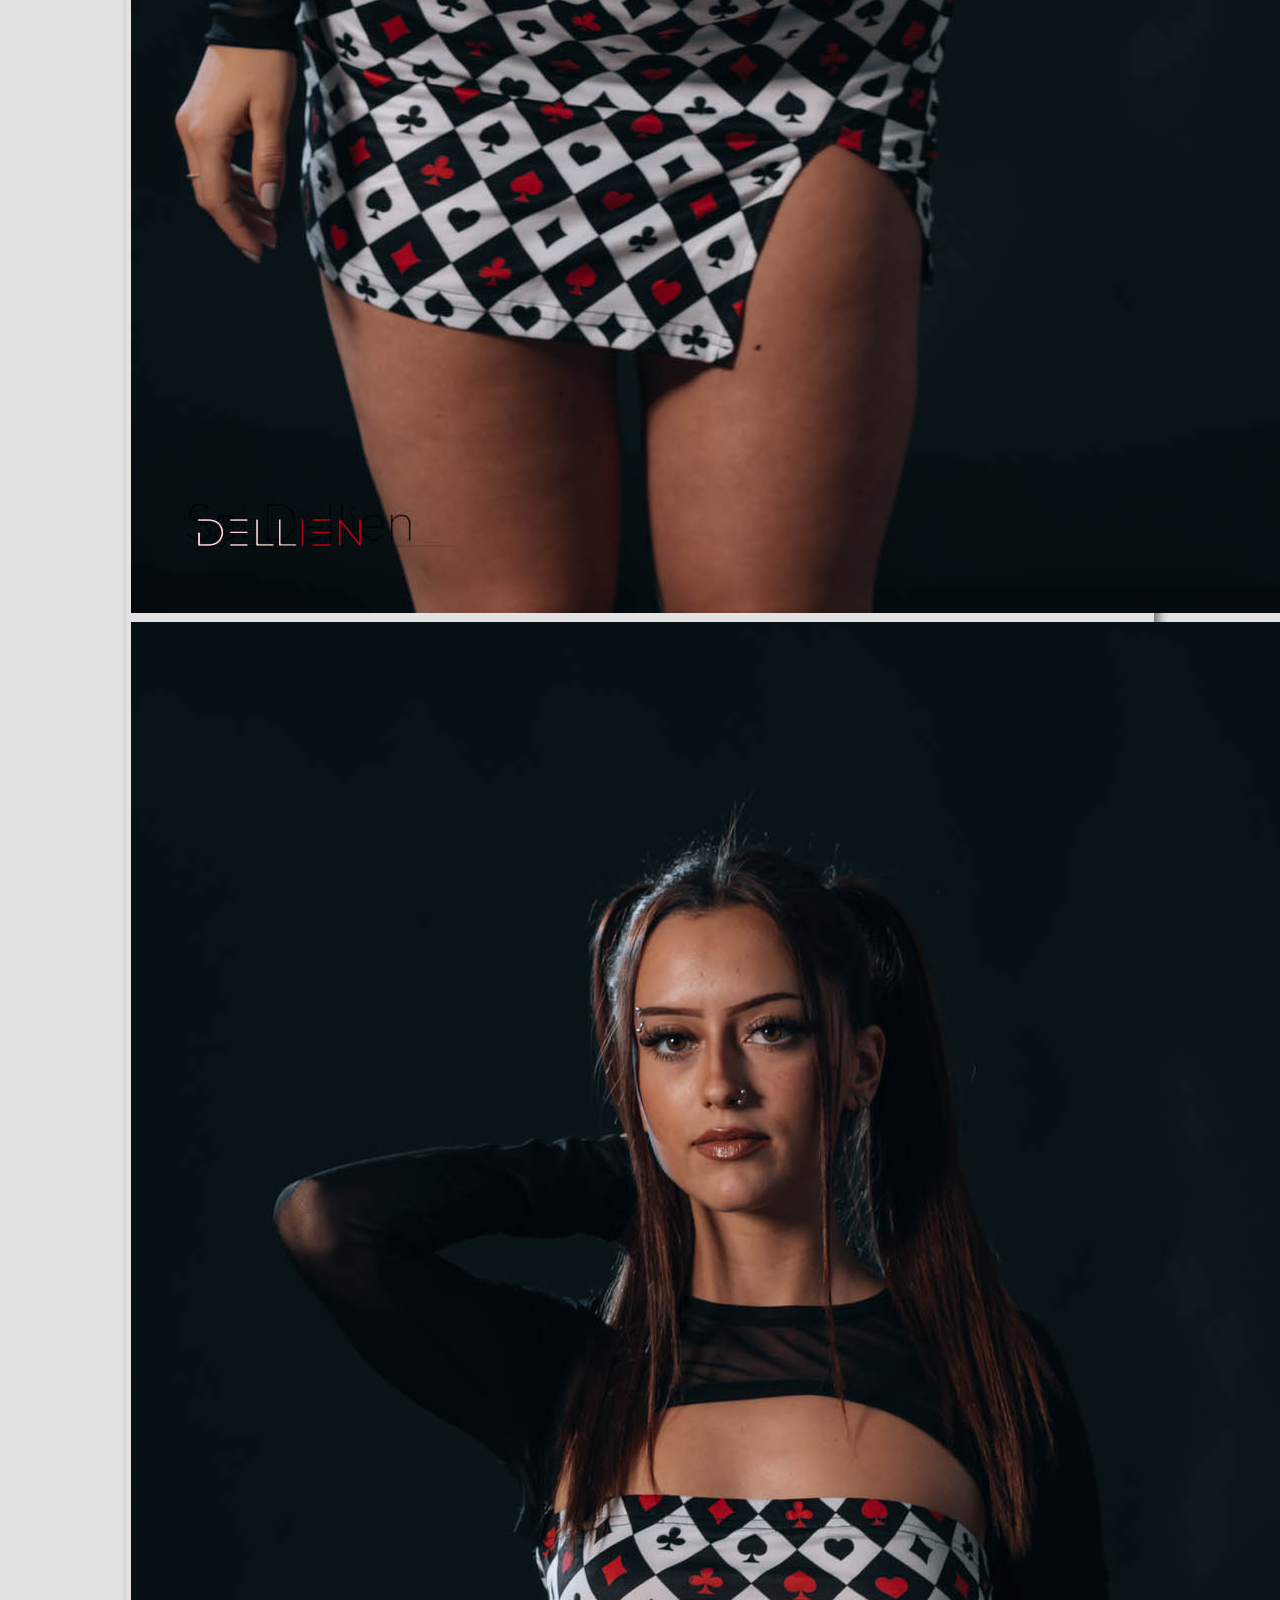
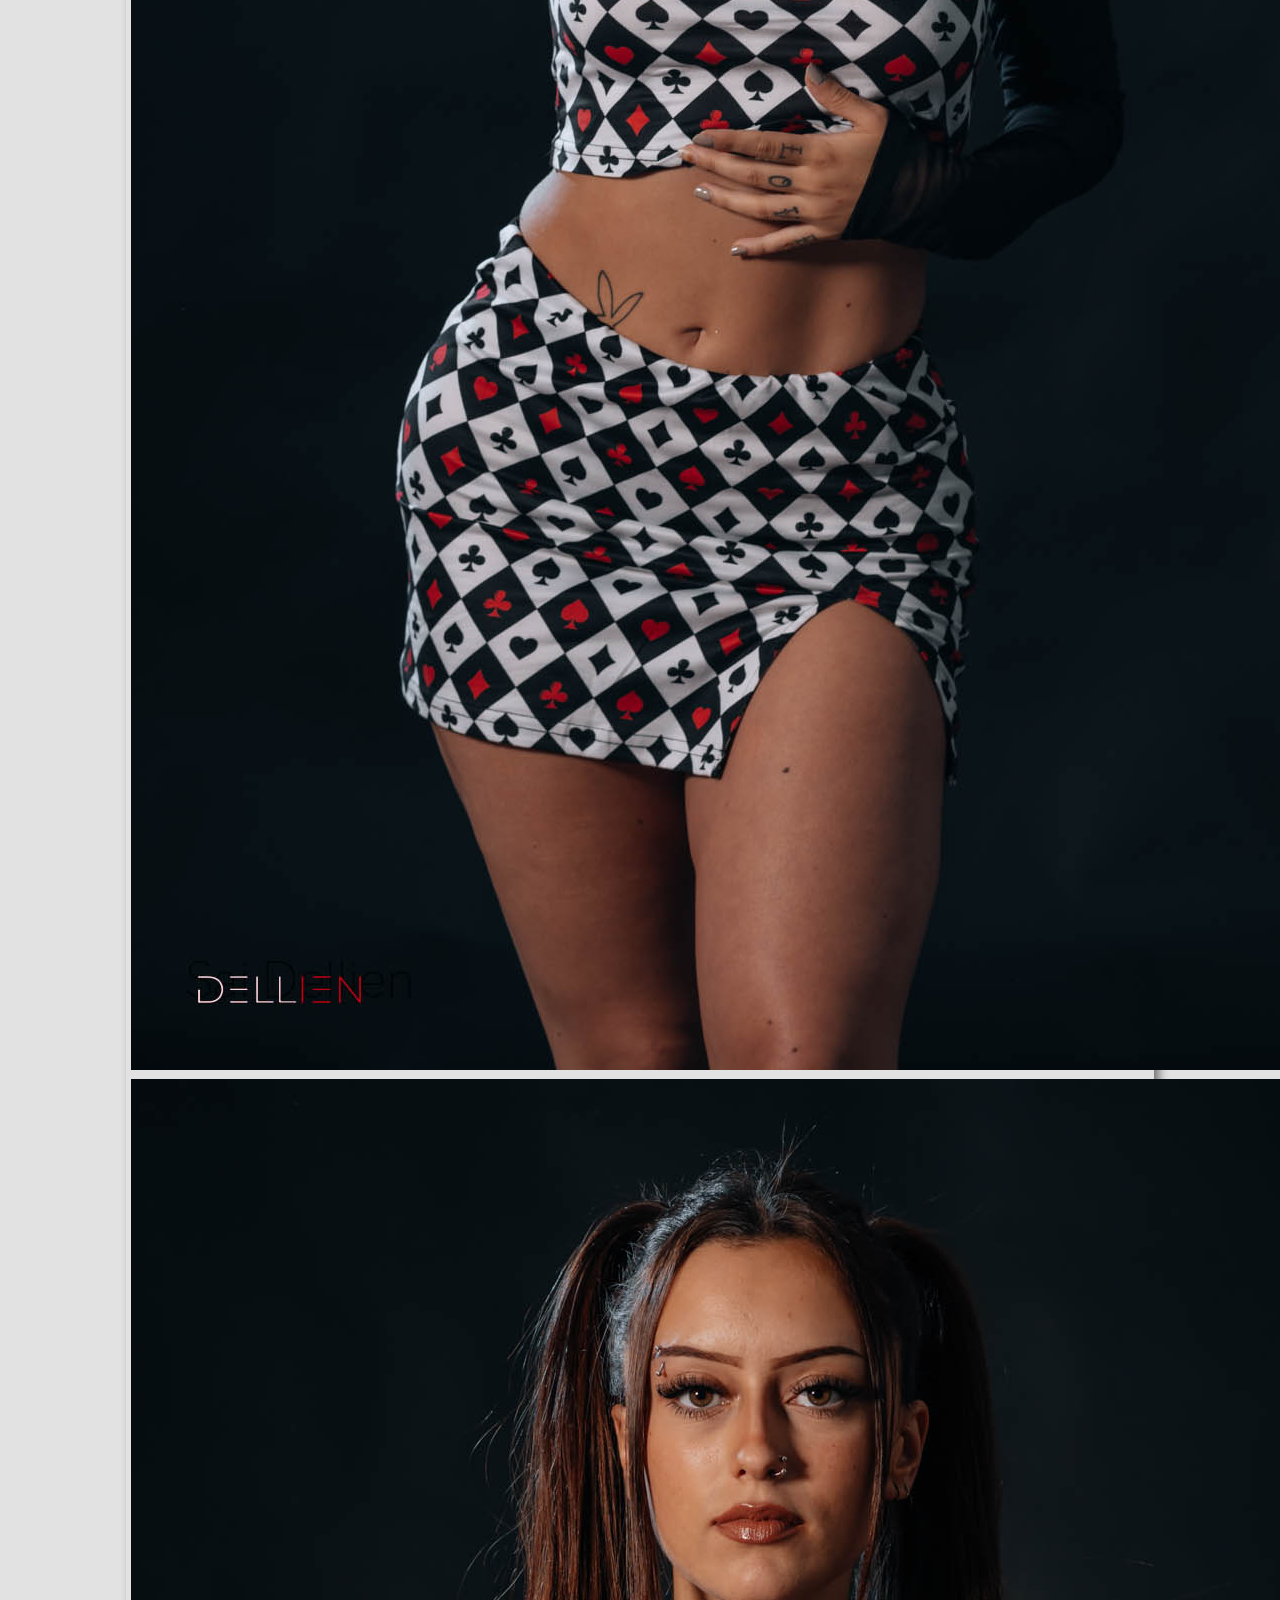
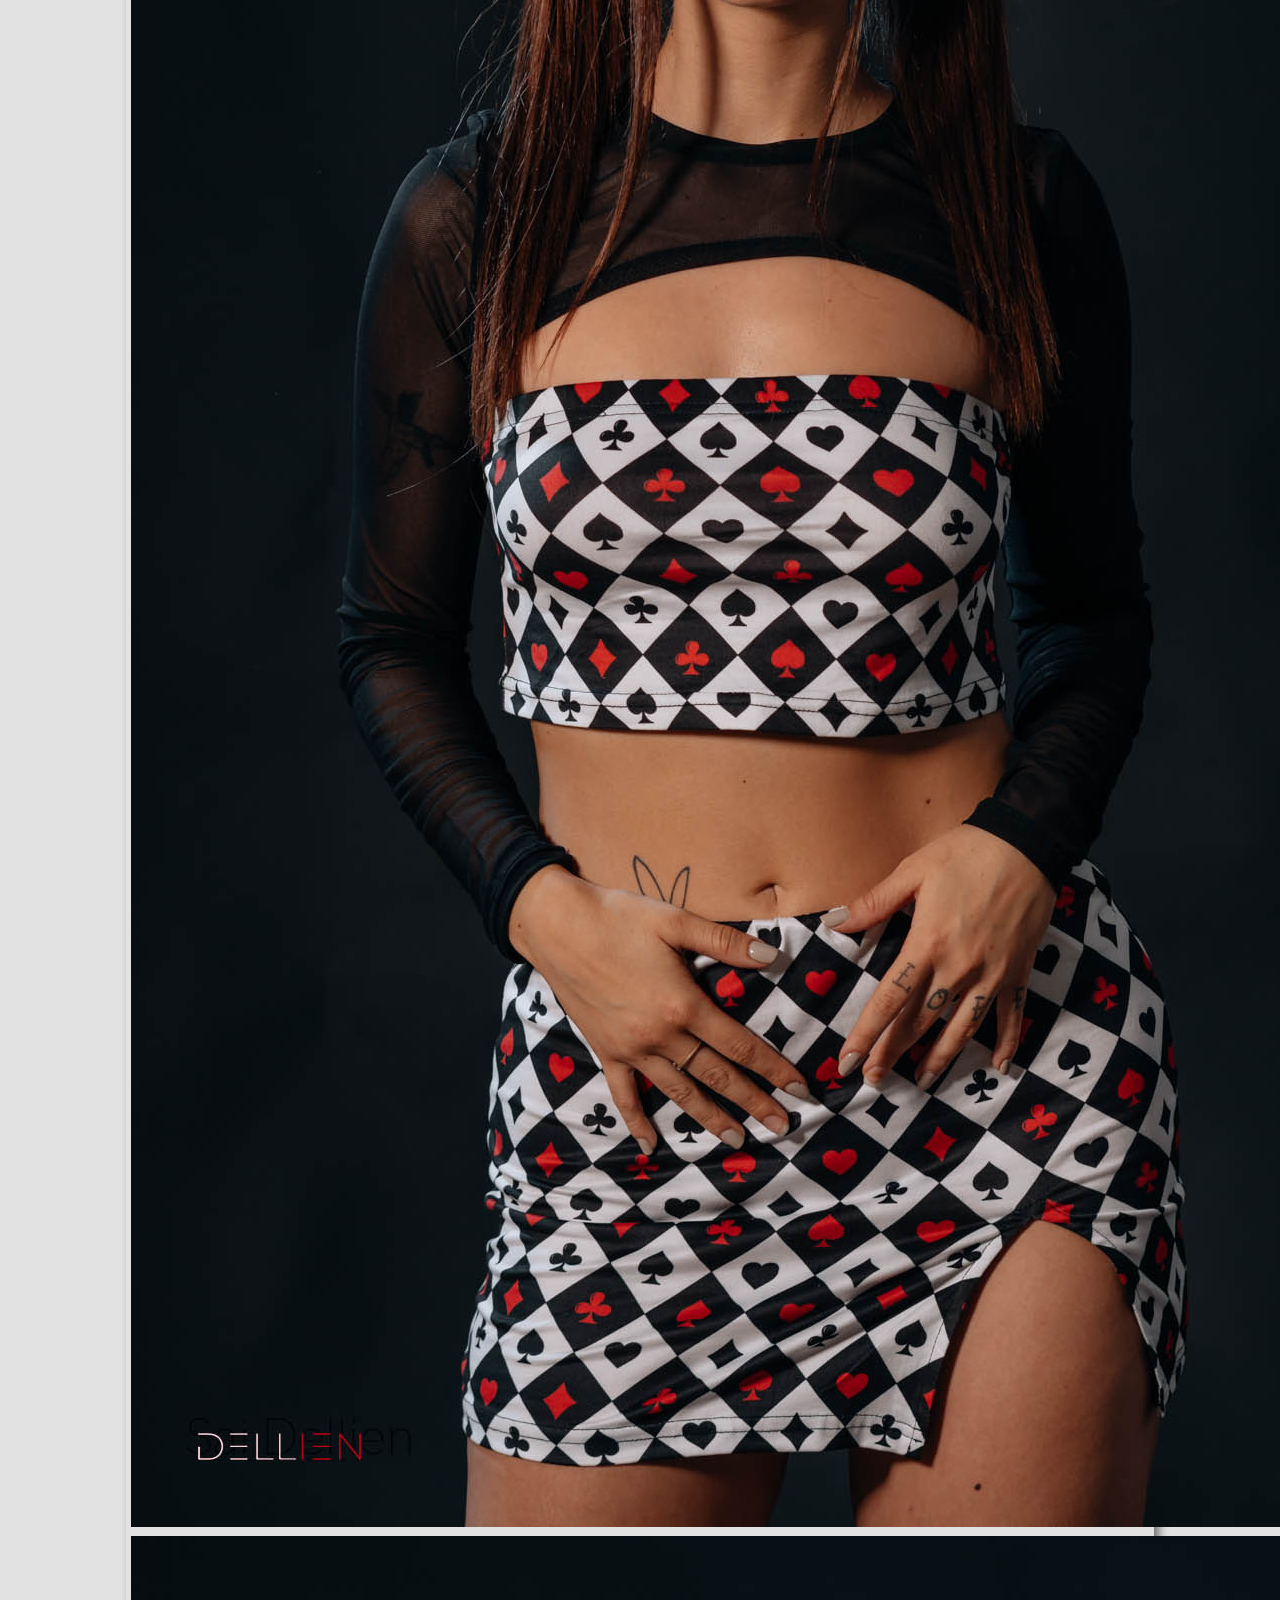
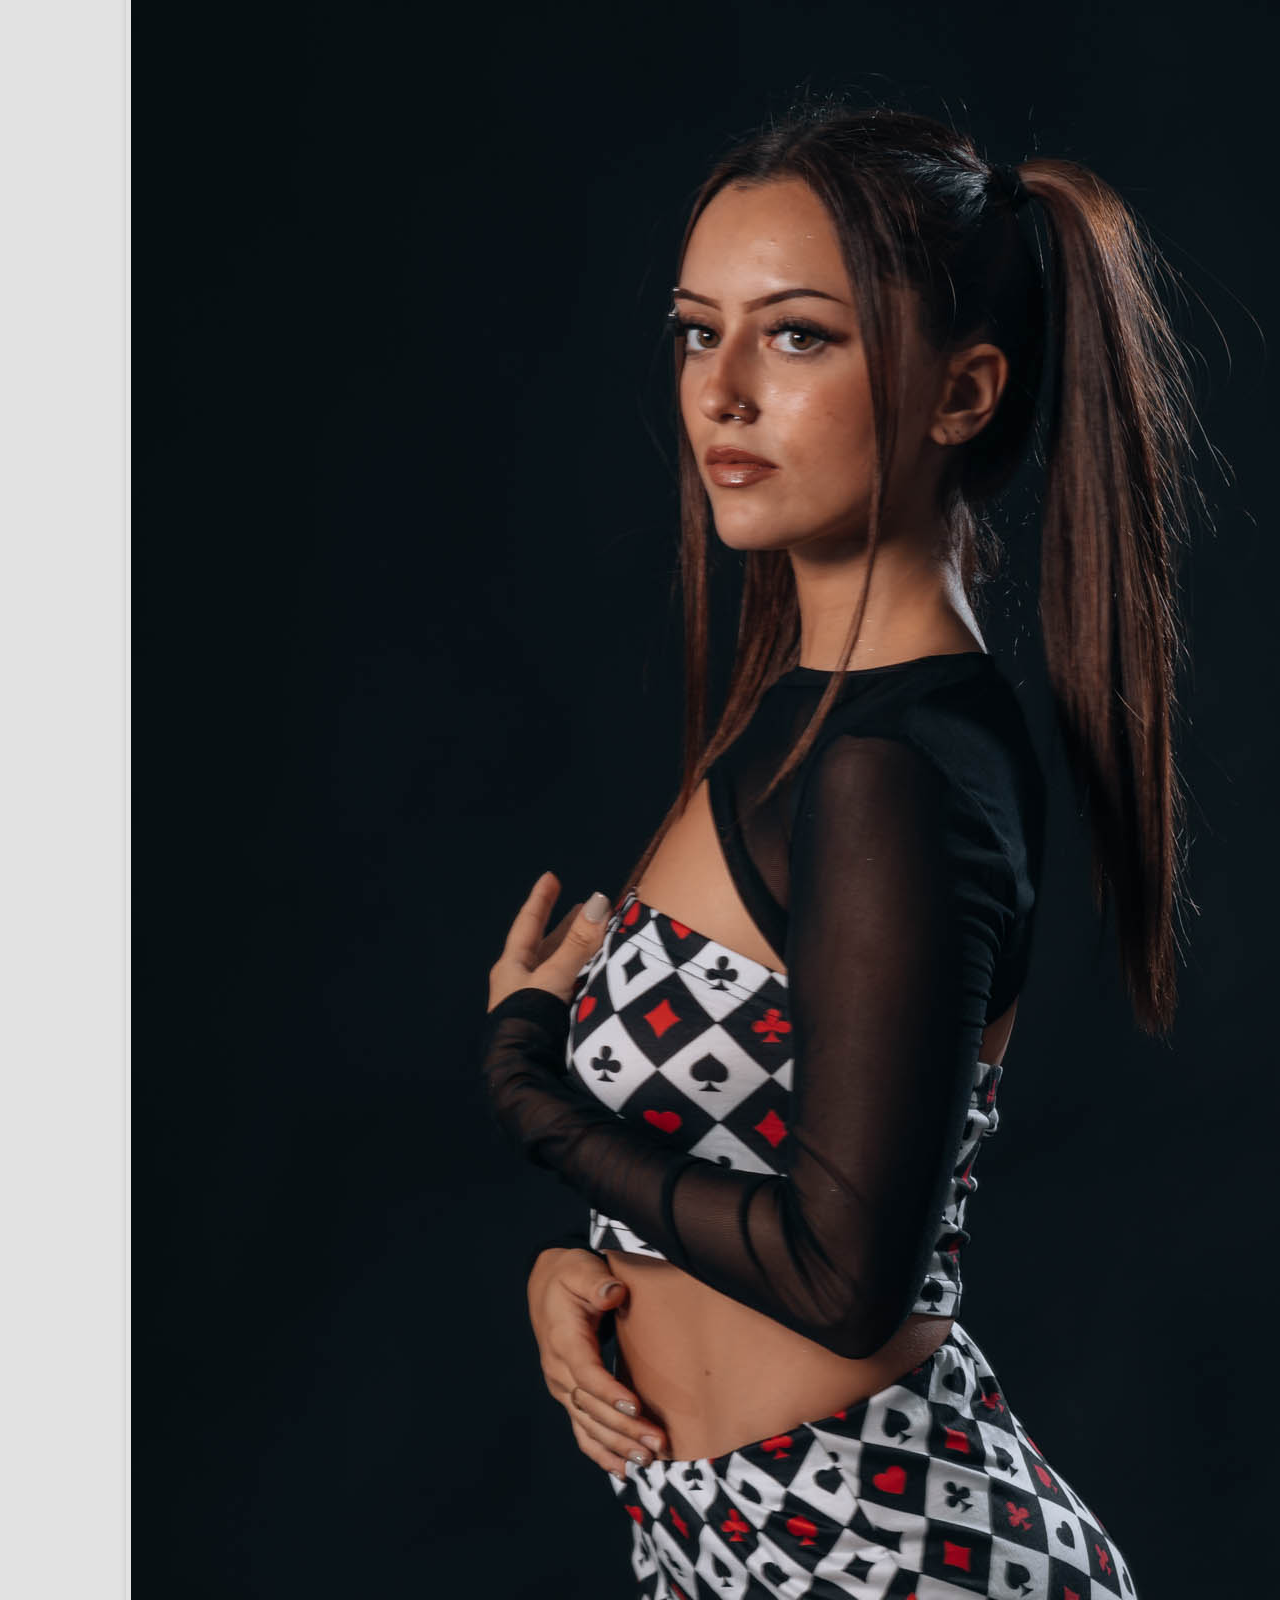
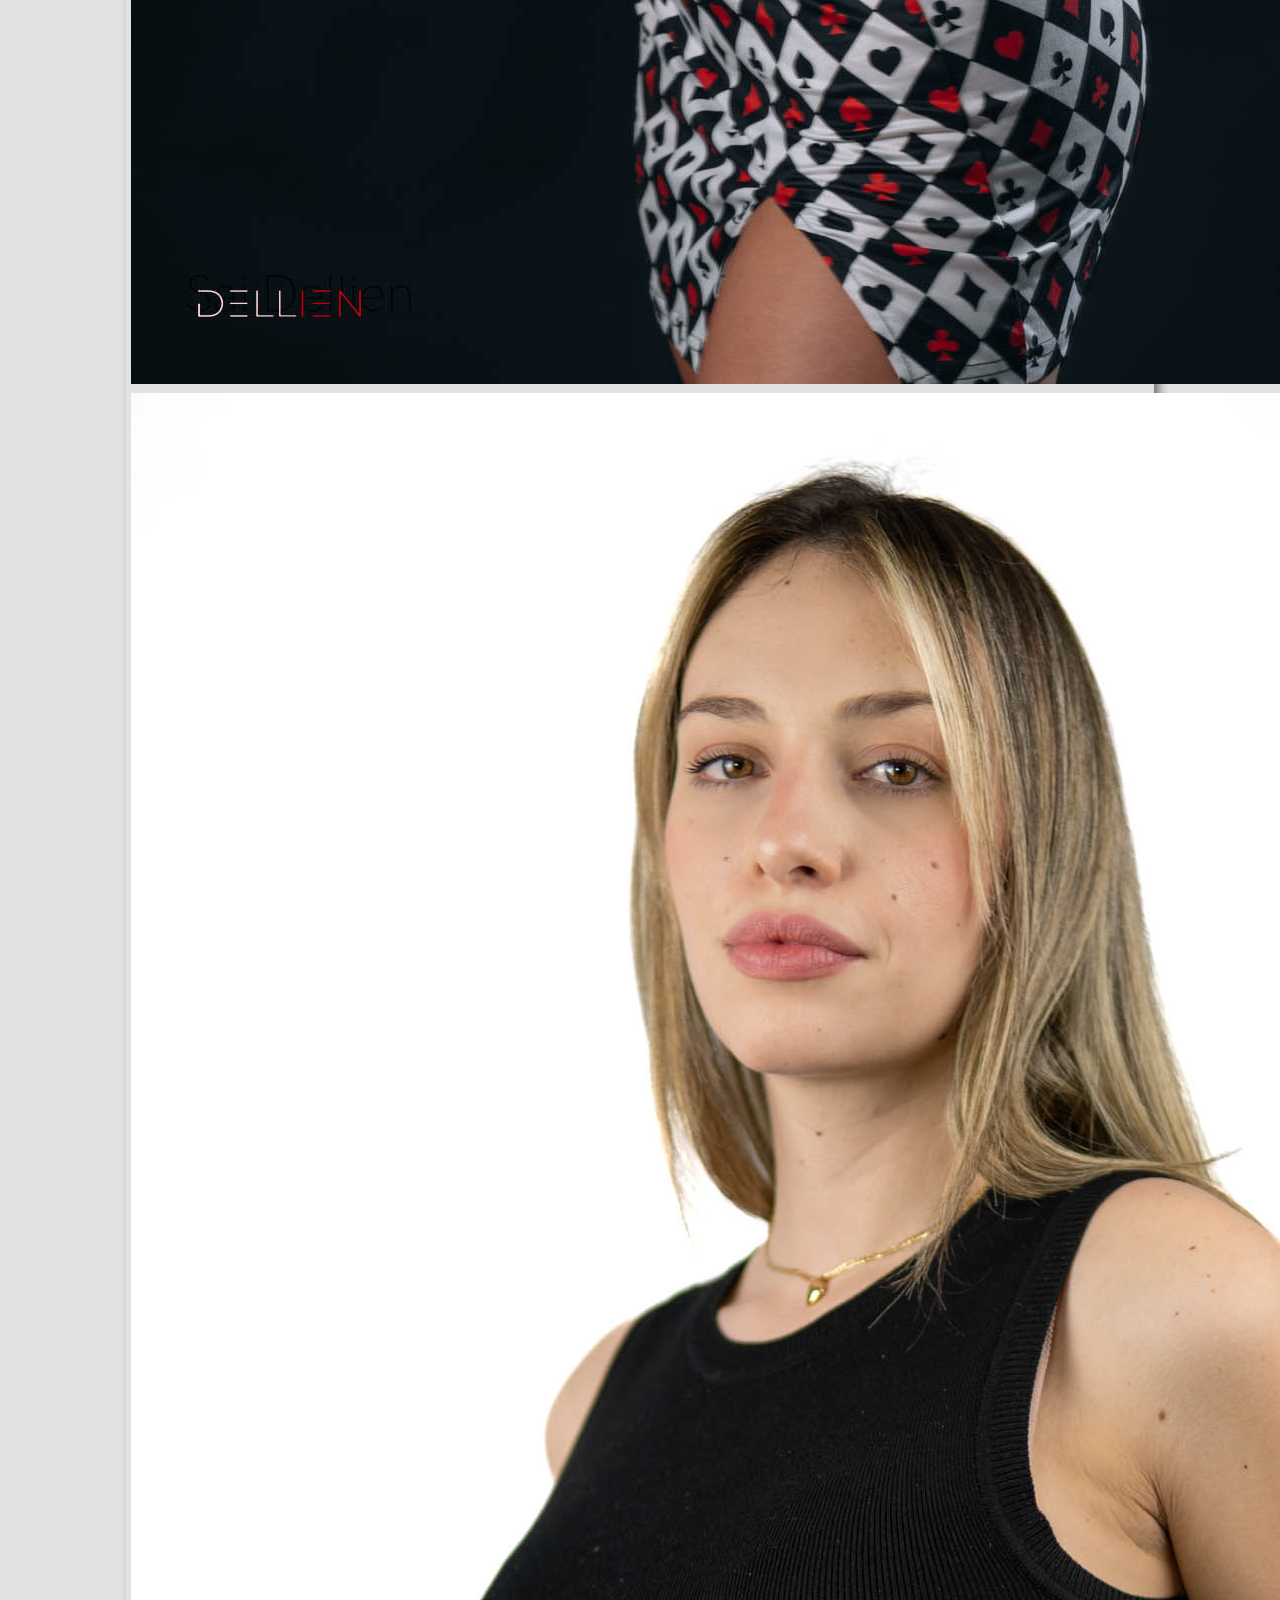
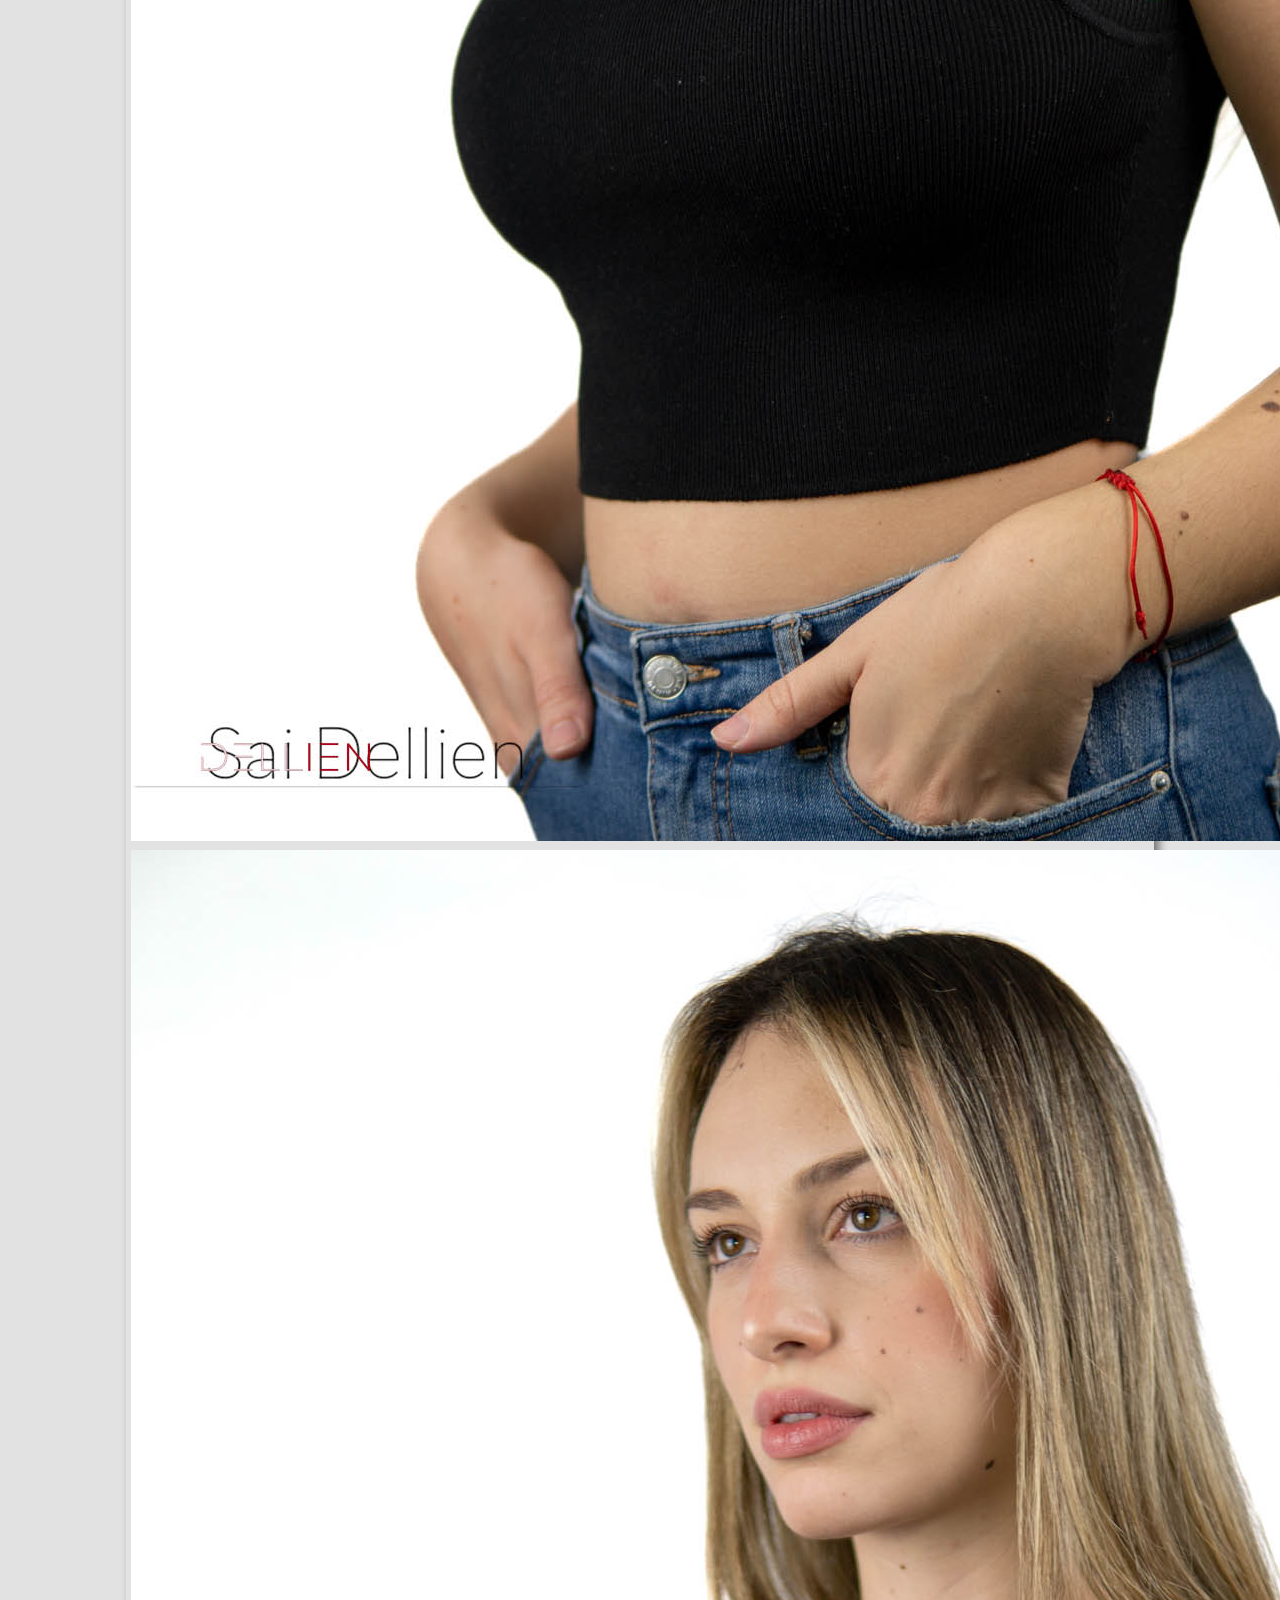
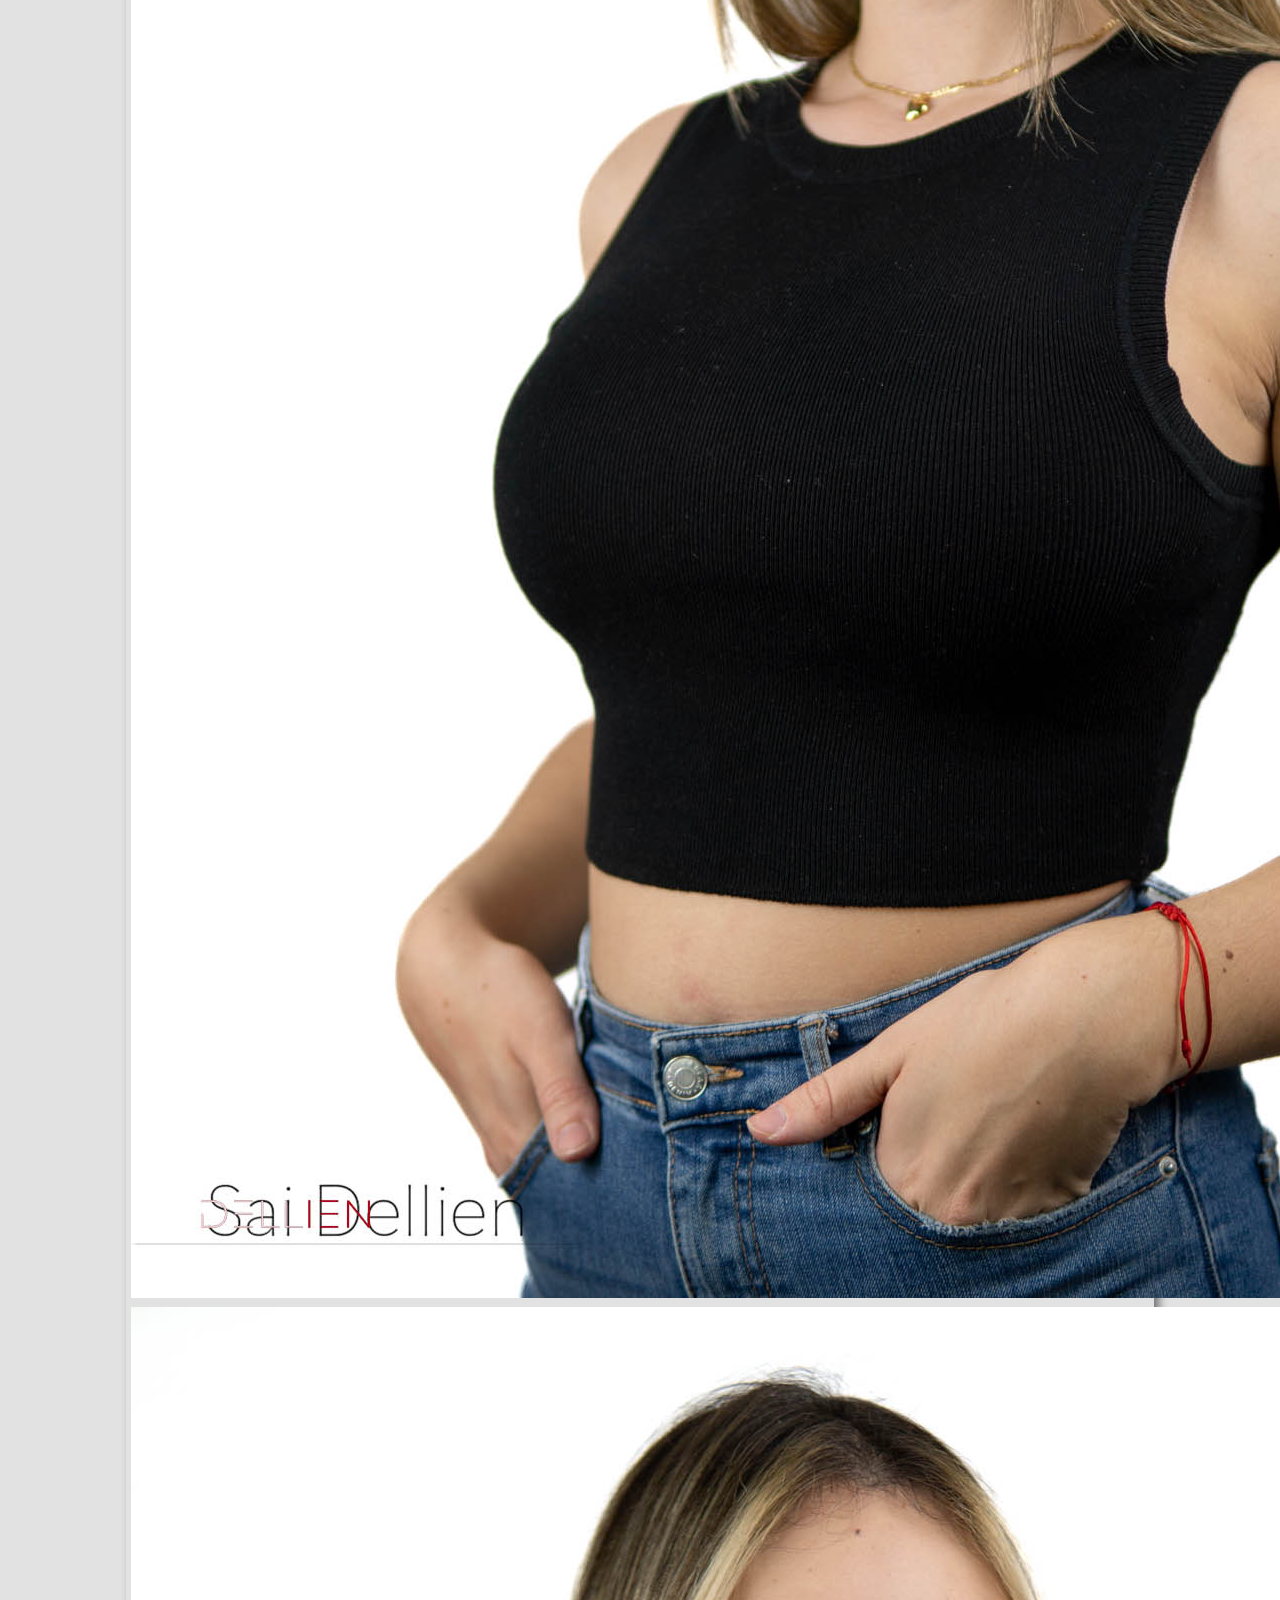
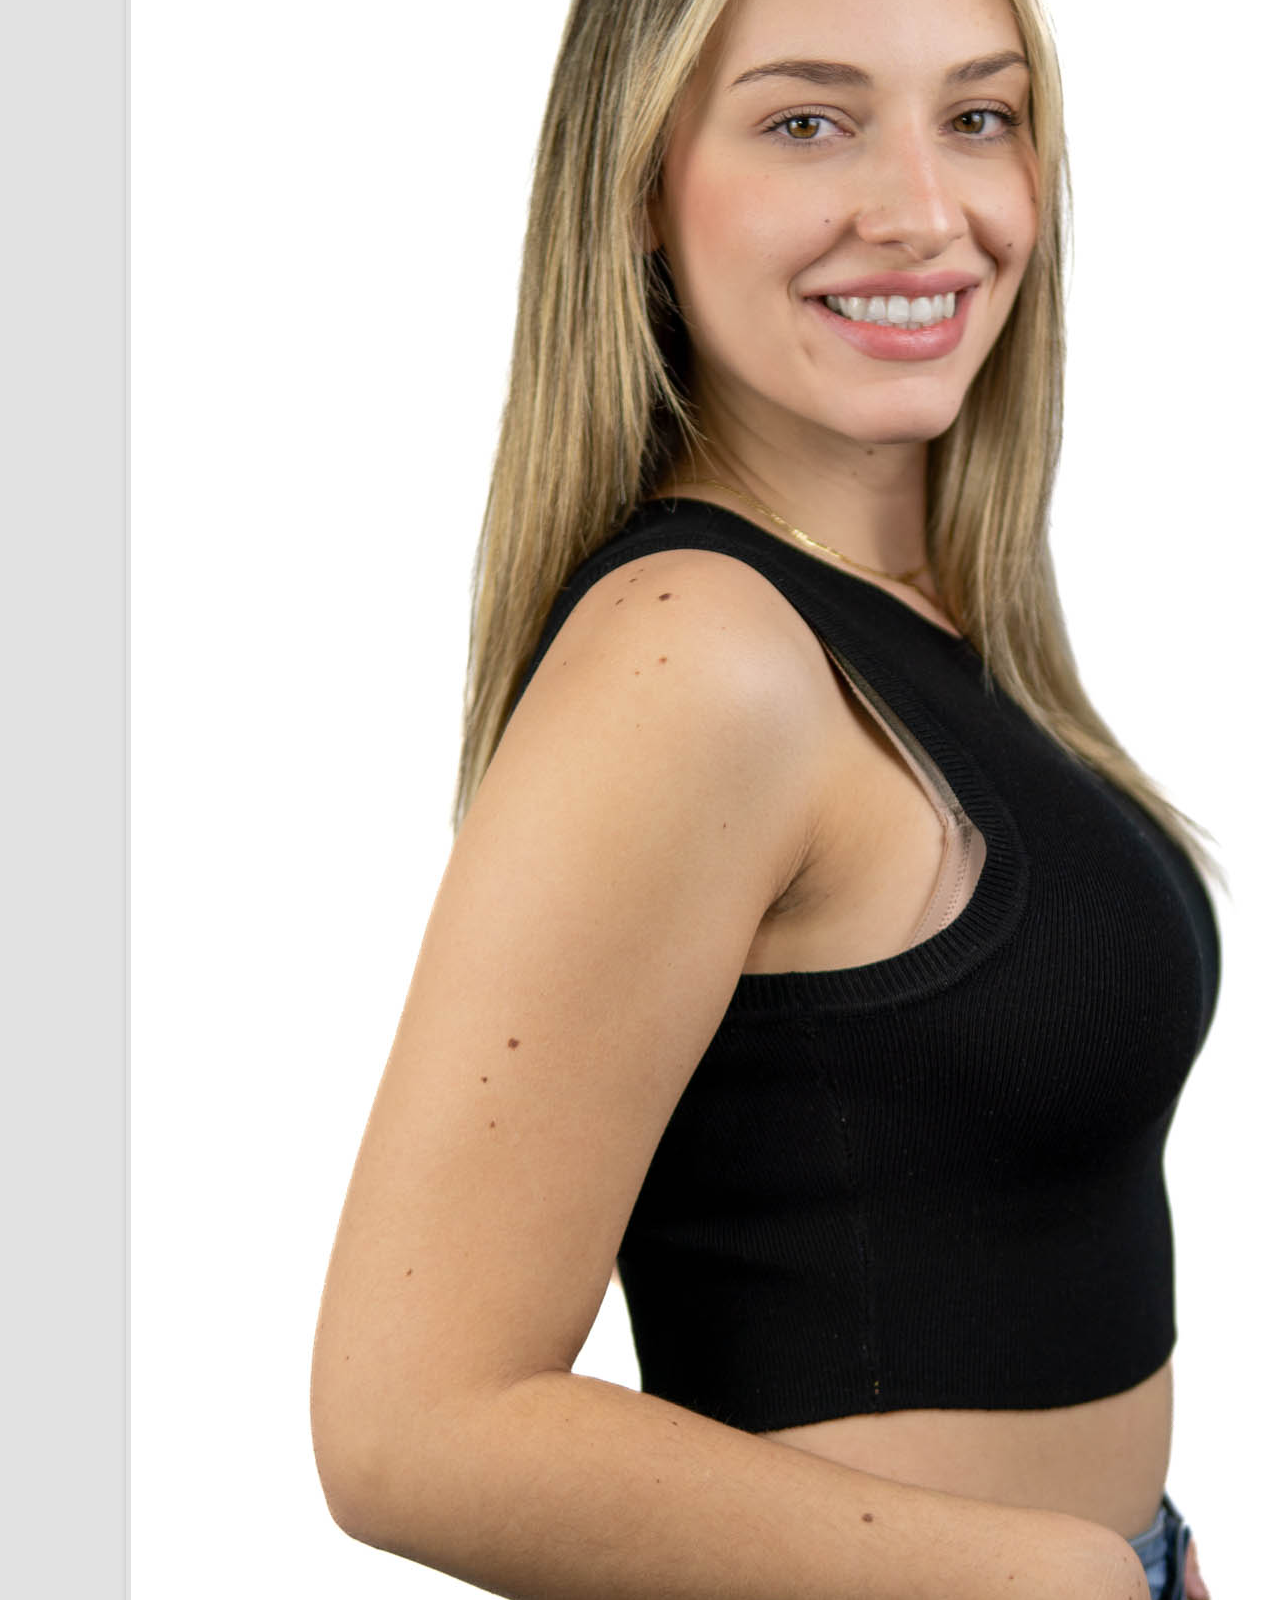
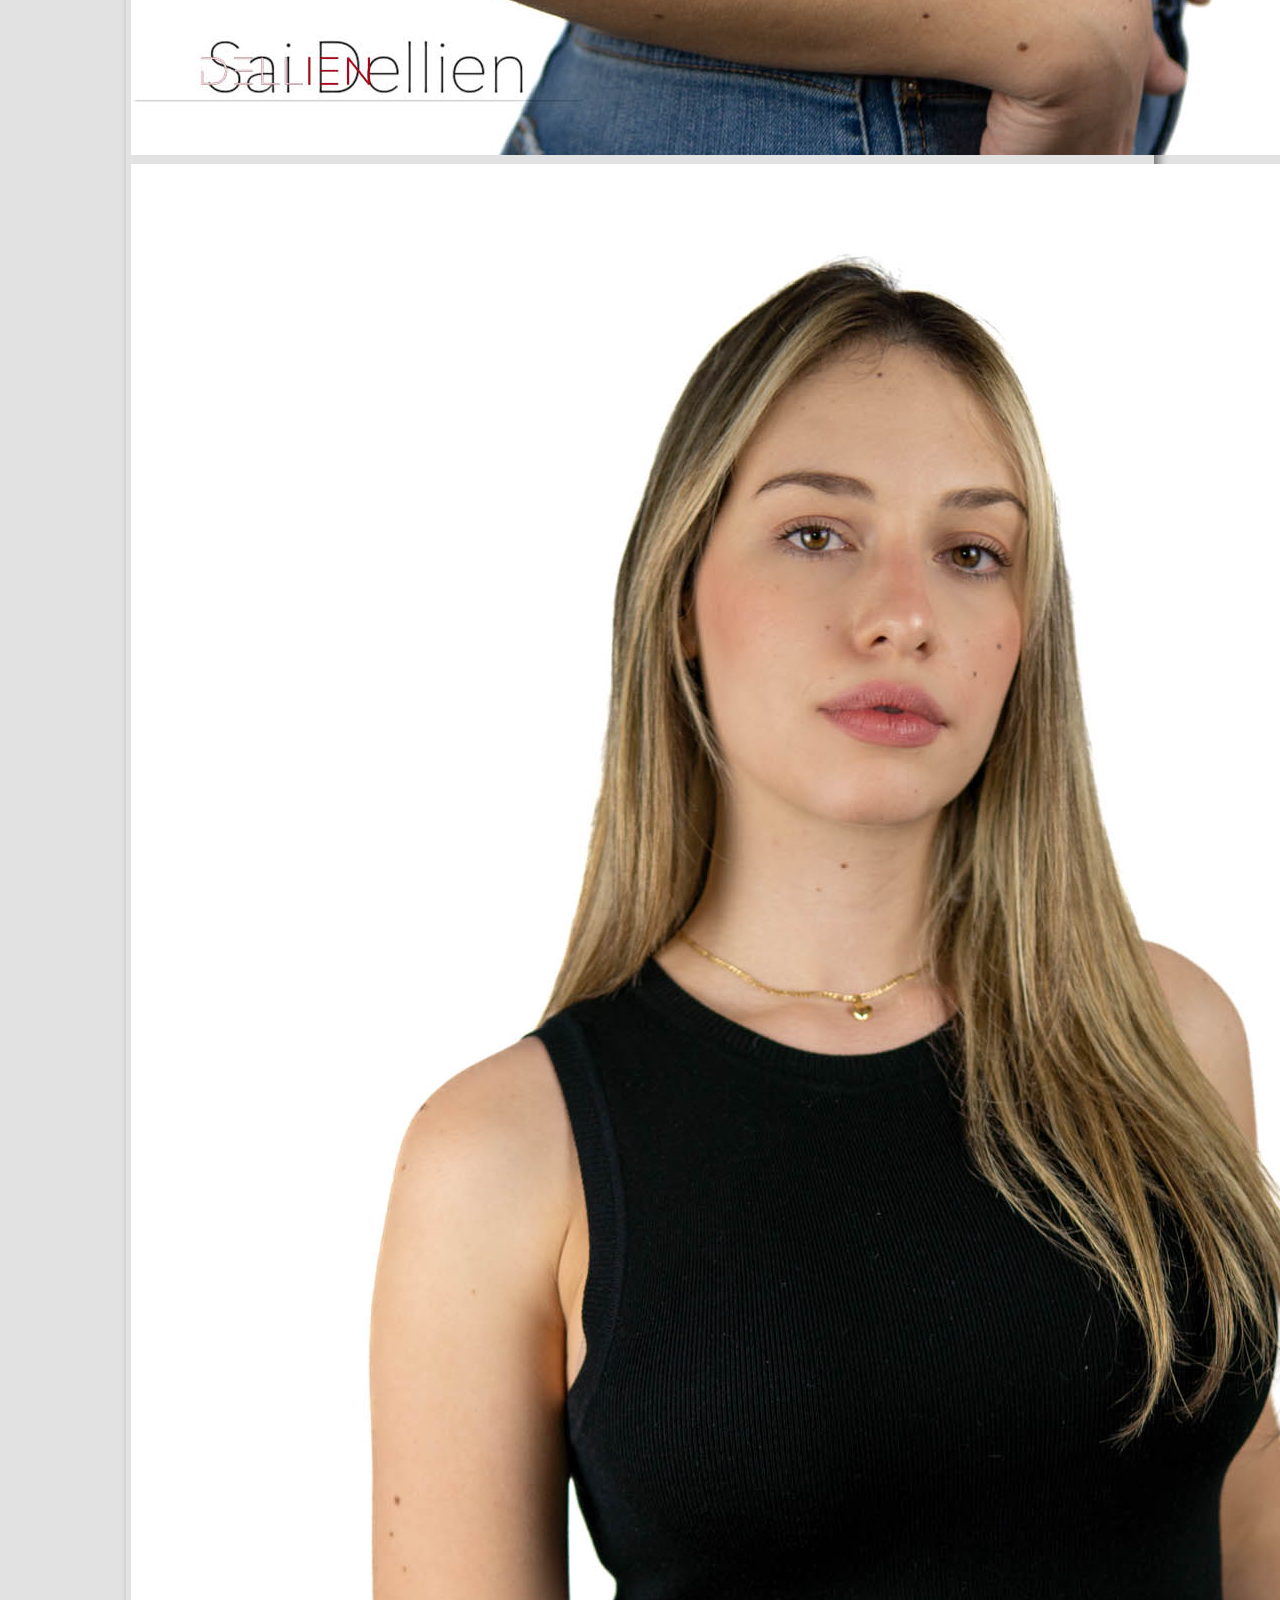
==== commit cd3ab17f: "Cambio de tamaño de fotos princimal y quitar price de las páginas también se ha quitado el efecto pa" ====
--- a/book.html
+++ b/book.html
@@ -25,7 +25,7 @@
                 <button id="close__nav" class="close__nav">ｘ</button>
                 <ul class="nav__list">
                     <a href="/index.html"><li>Home</li></a>
-                    <a href= "/index.html#information-prices" ><li>Price</li></a>
+                    <!--<a href="/index.html"><li>Home</li></a>-->
                     <a href="#"><li>Contact</li></a>
                 </ul>
             </nav>
--- a/styles.css
+++ b/styles.css
@@ -142,6 +142,7 @@
 
 .slider{
     padding: 1rem;
+    z-index: 1400;
 }
 .slider__container{
     position: relative;
@@ -472,7 +473,7 @@
 .lightbox .big_lightbox img {
     box-shadow: 5px 5px 10px rgba(255, 255, 255, 3);
 }
-/* Animación scroll*/
+/* Animación scroll
 @keyframes show {
     from{
         opacity: 0;
@@ -491,4 +492,5 @@
     animation-name: show;
     animation-range:entry 5% cover 50%;
     animation-fill-mode: both;
-}
+    
+}*/
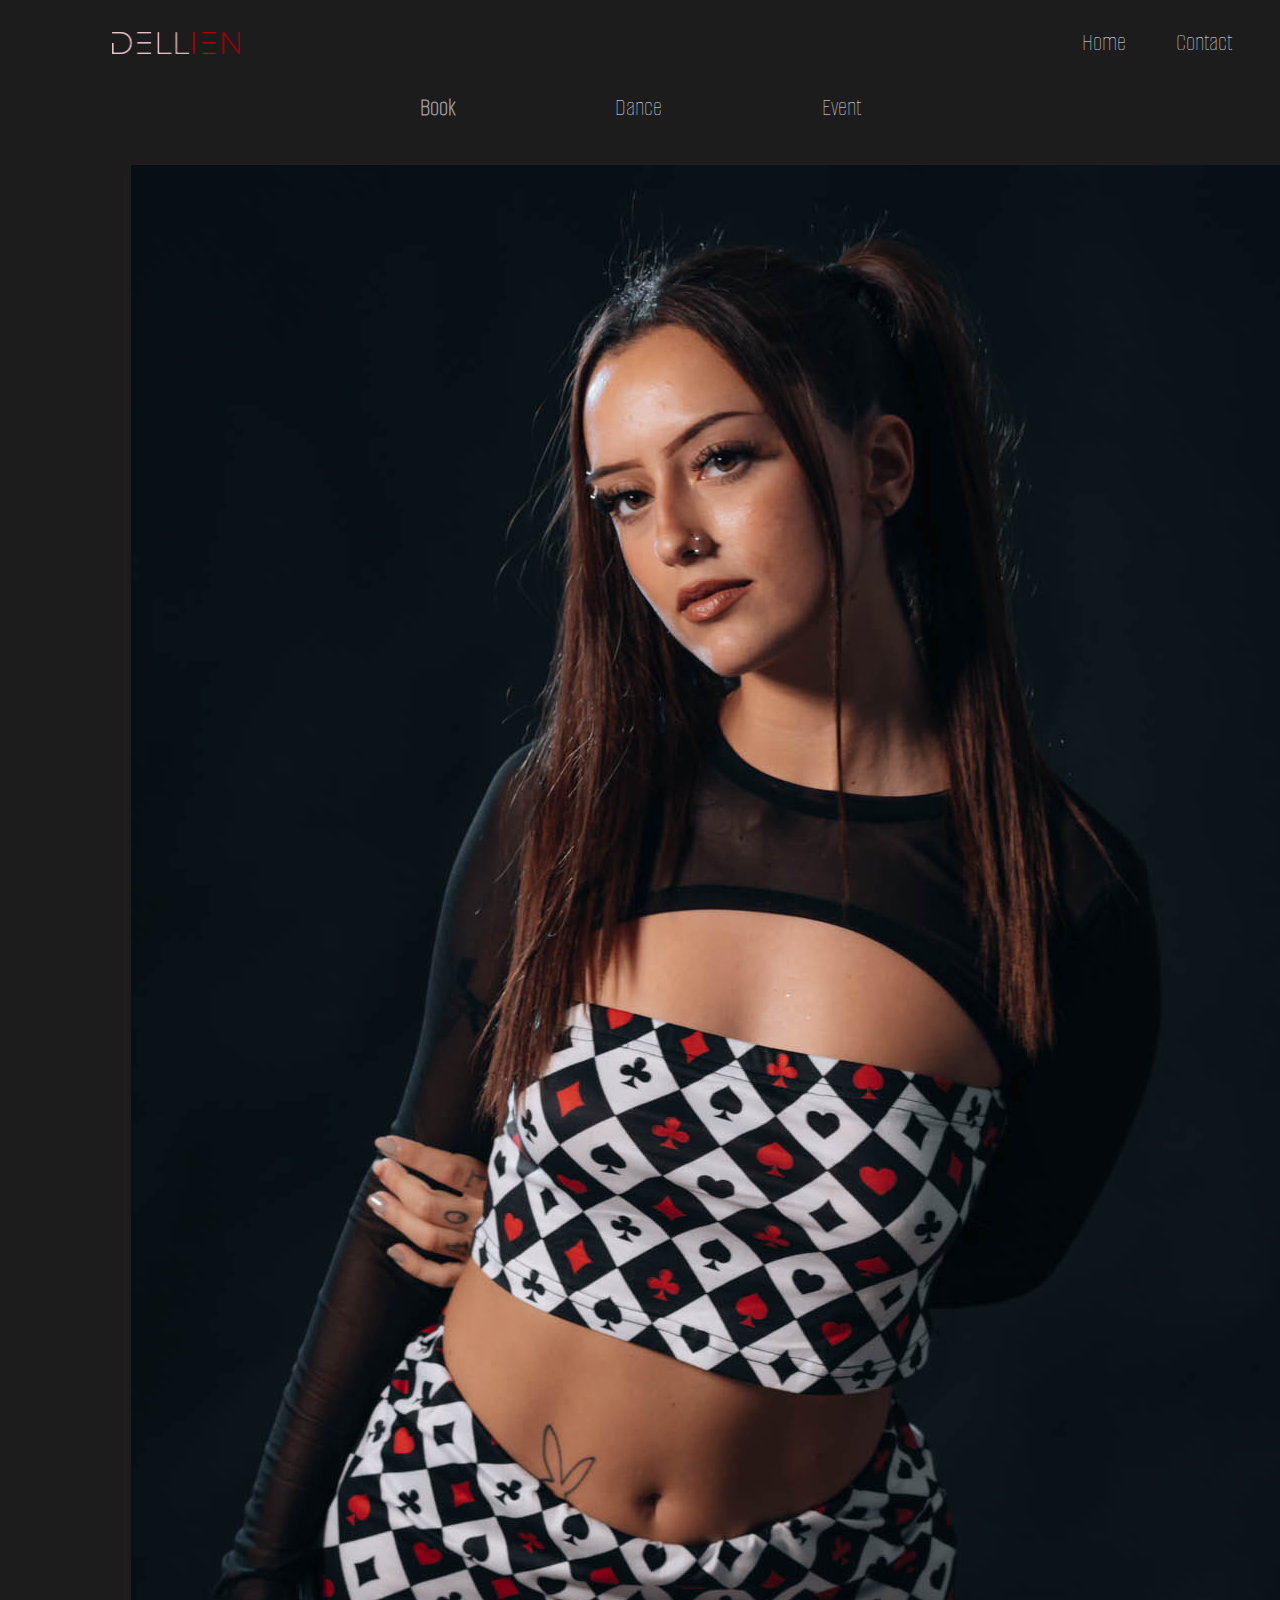
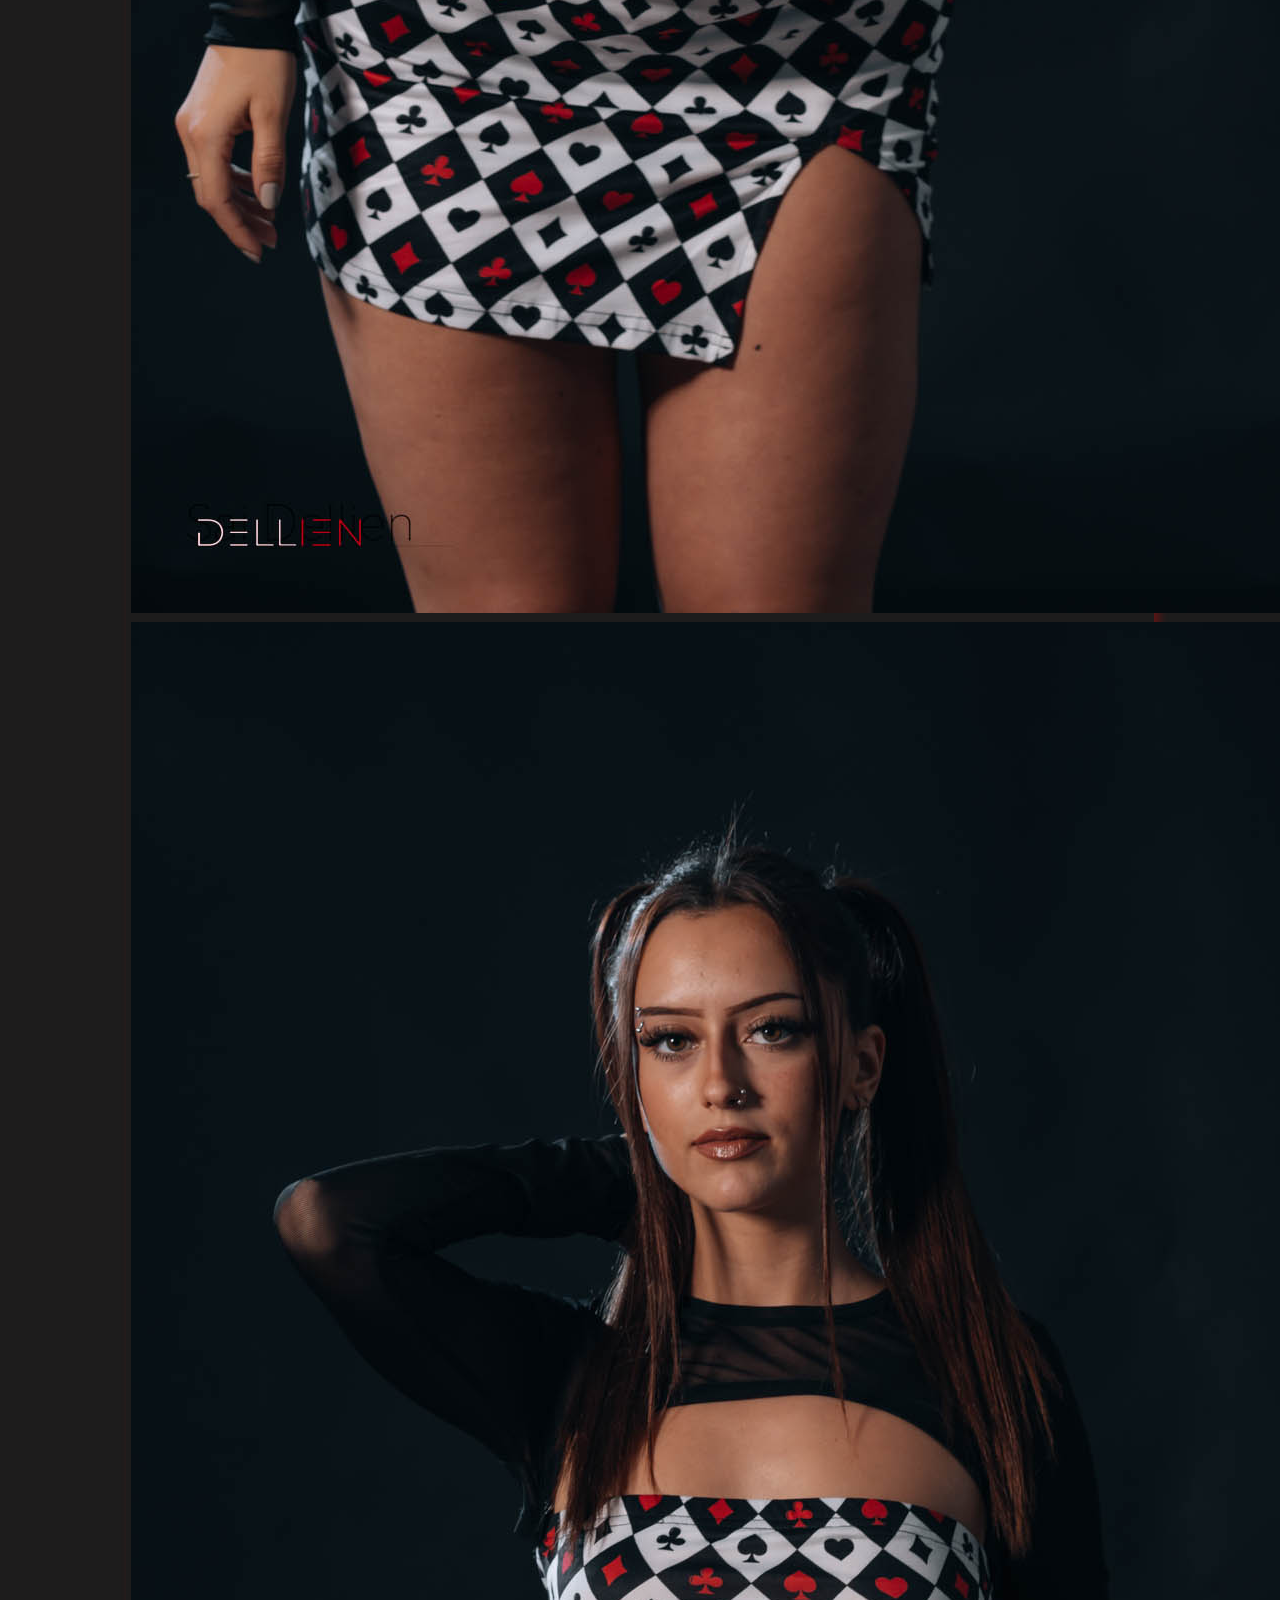
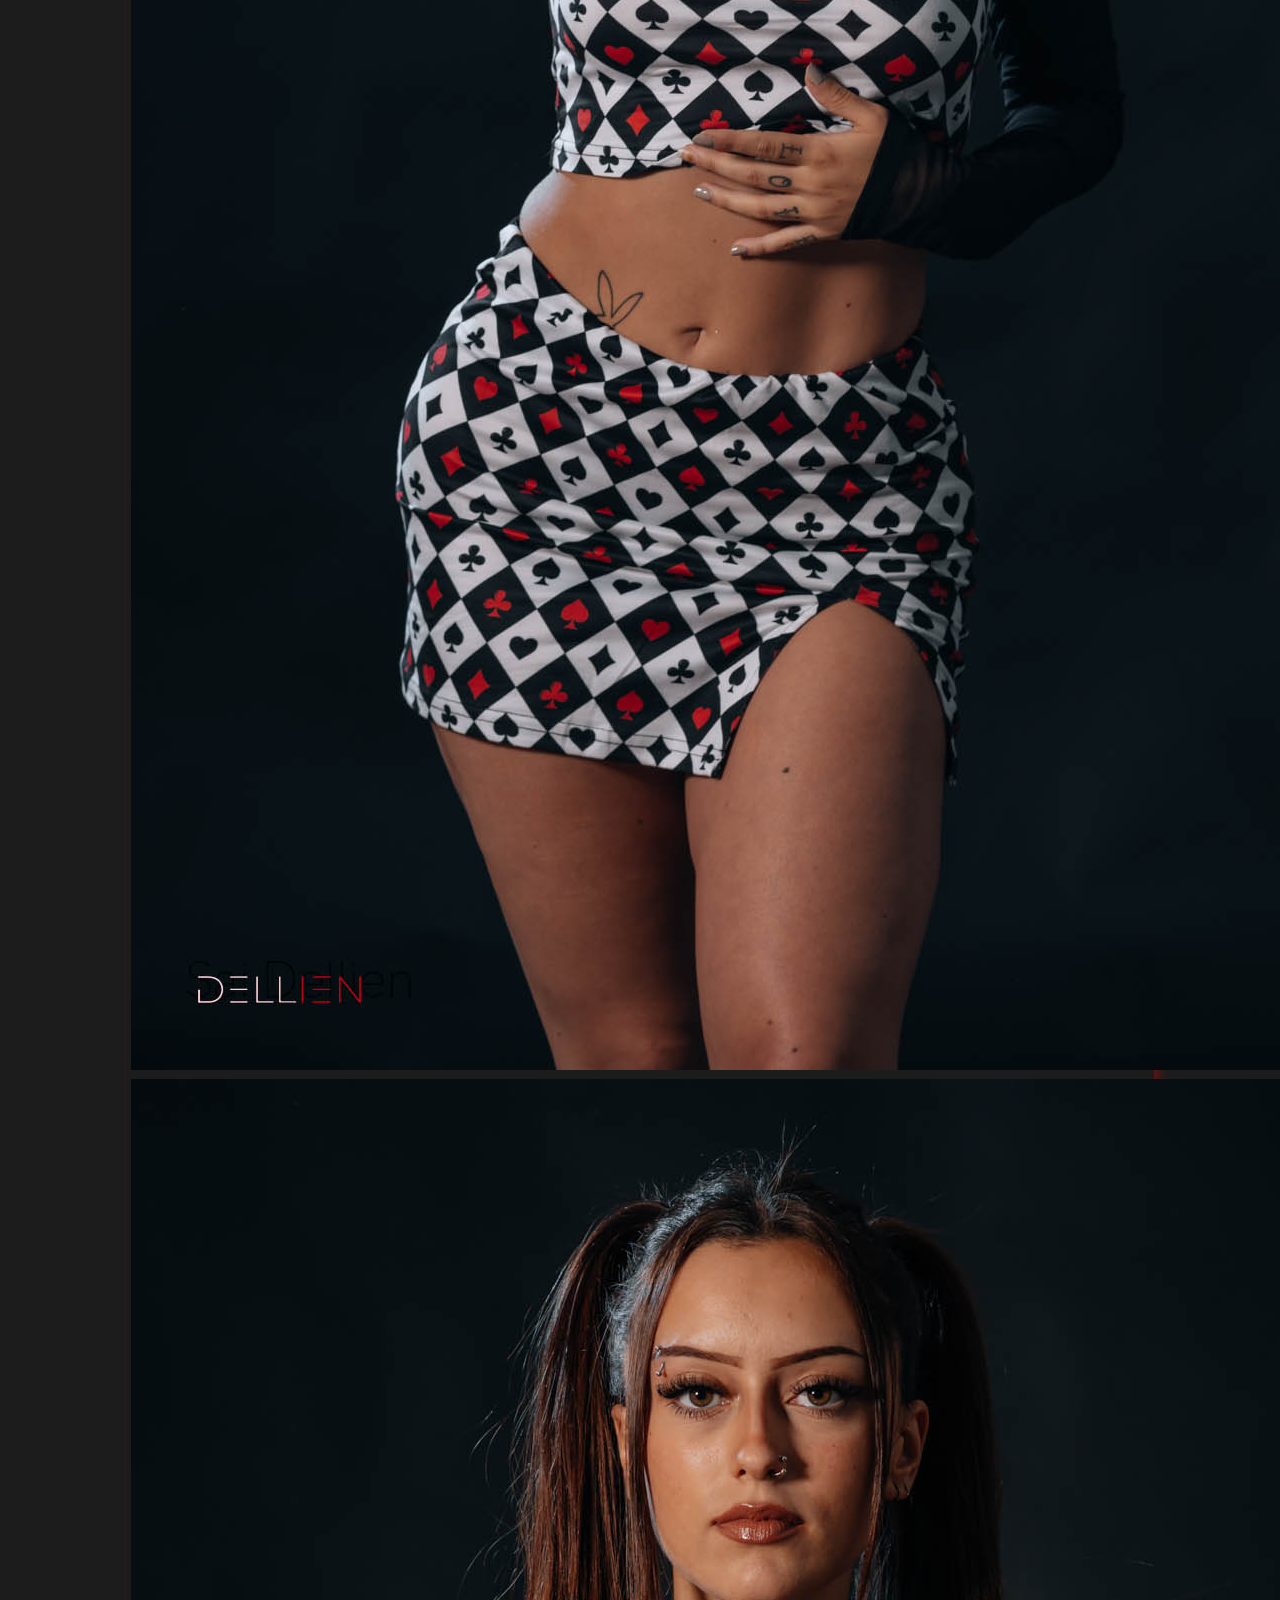
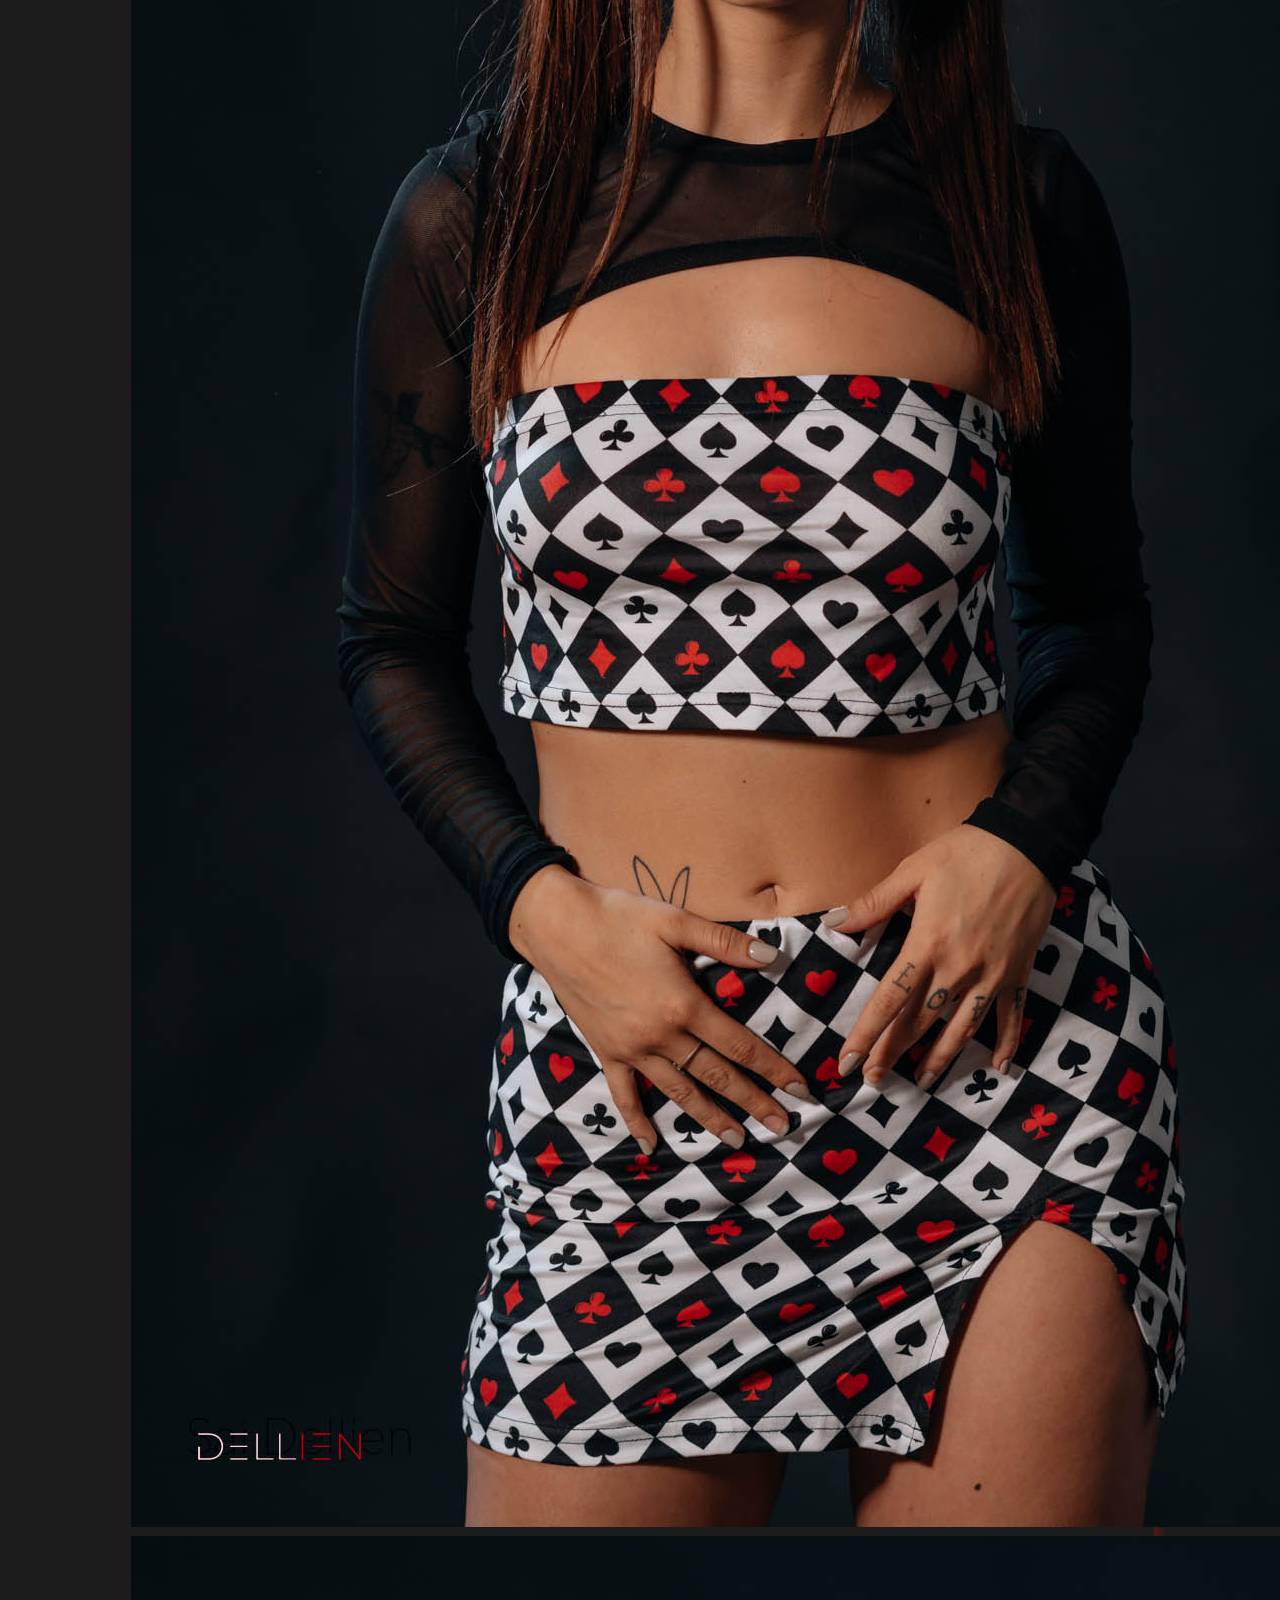
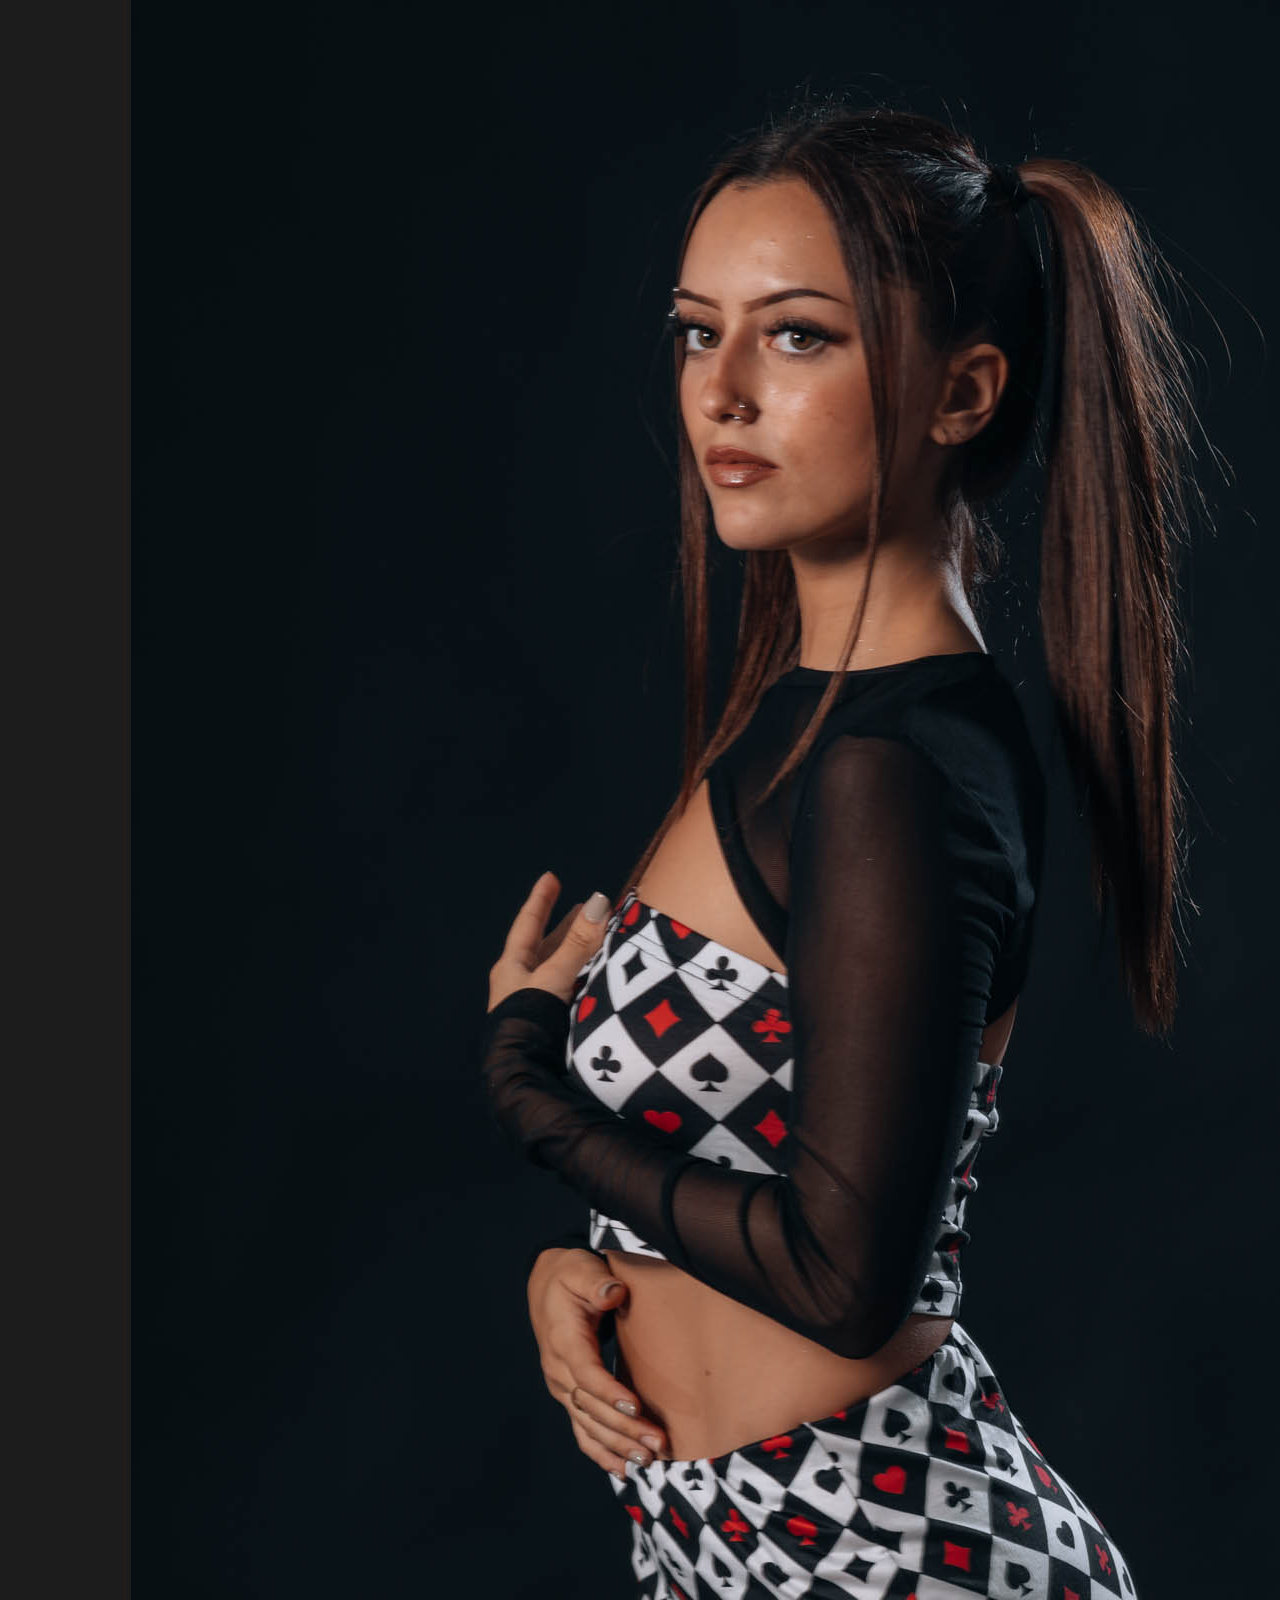
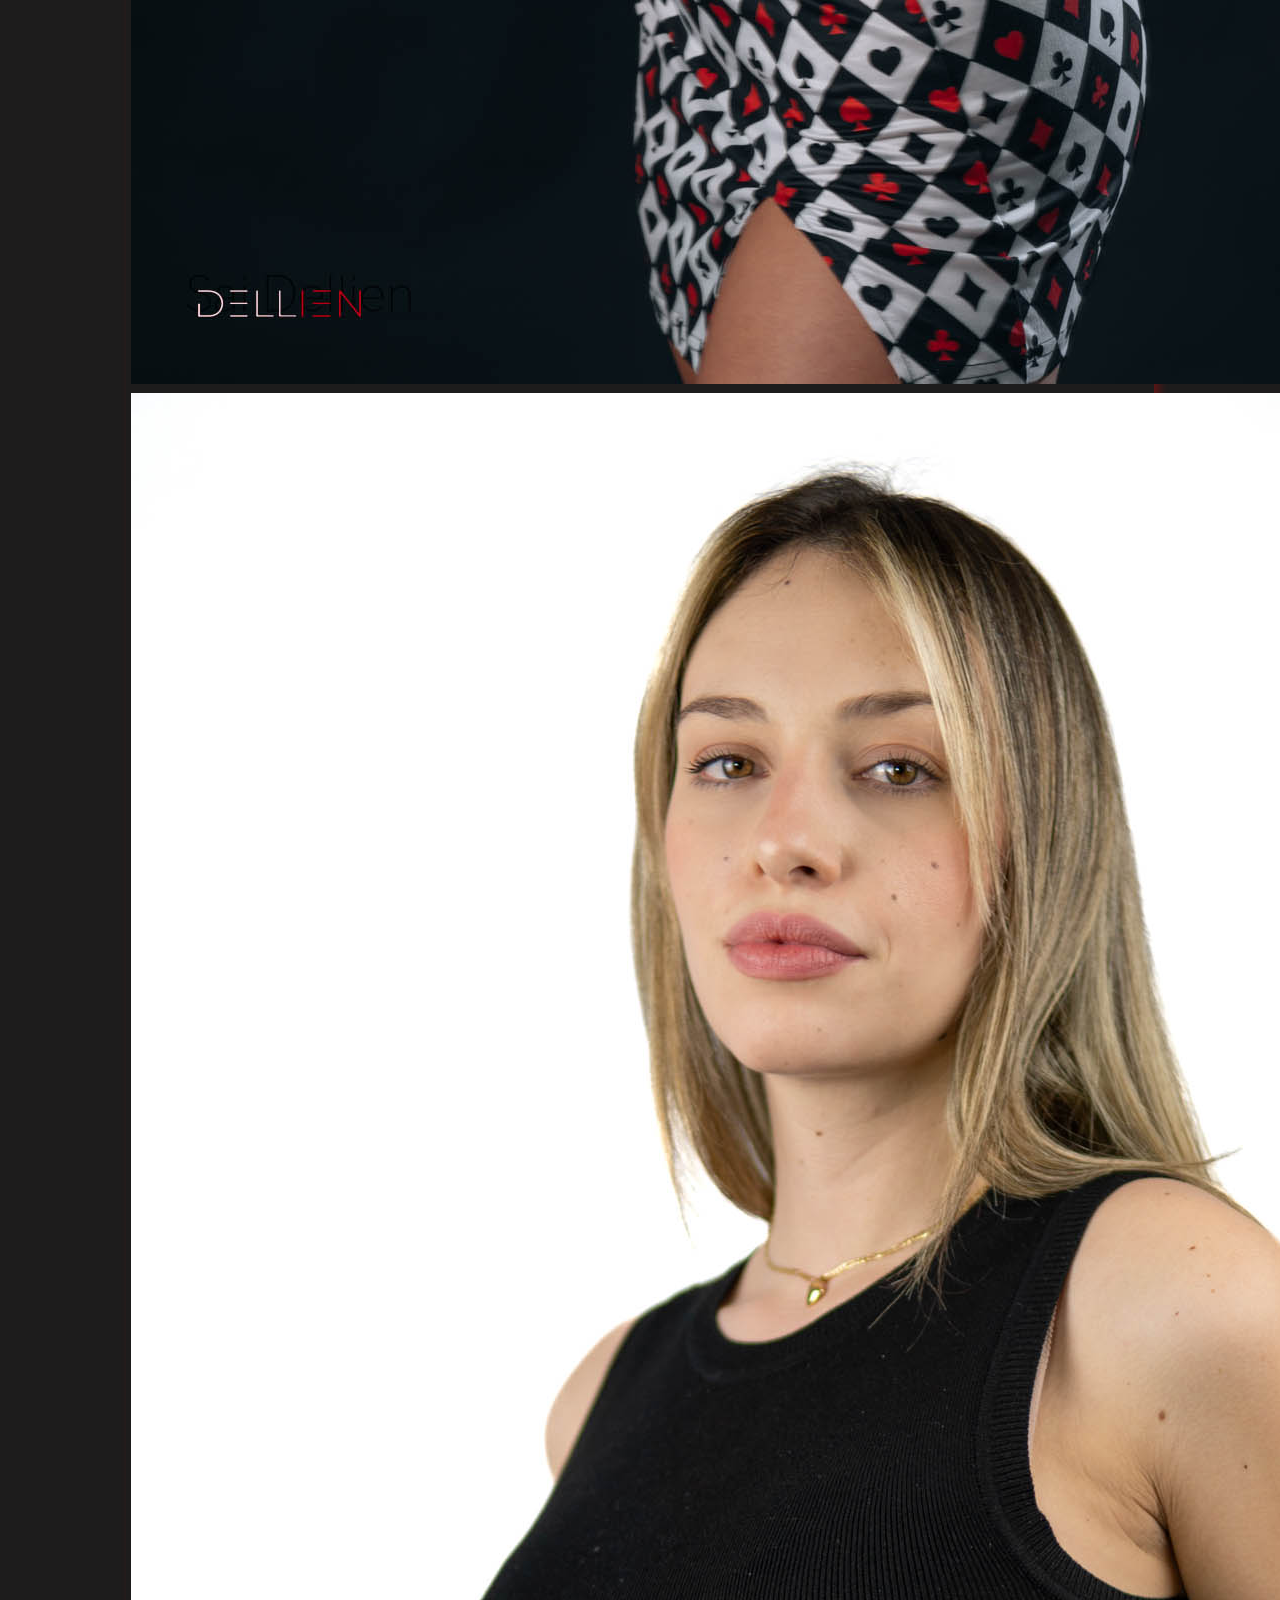
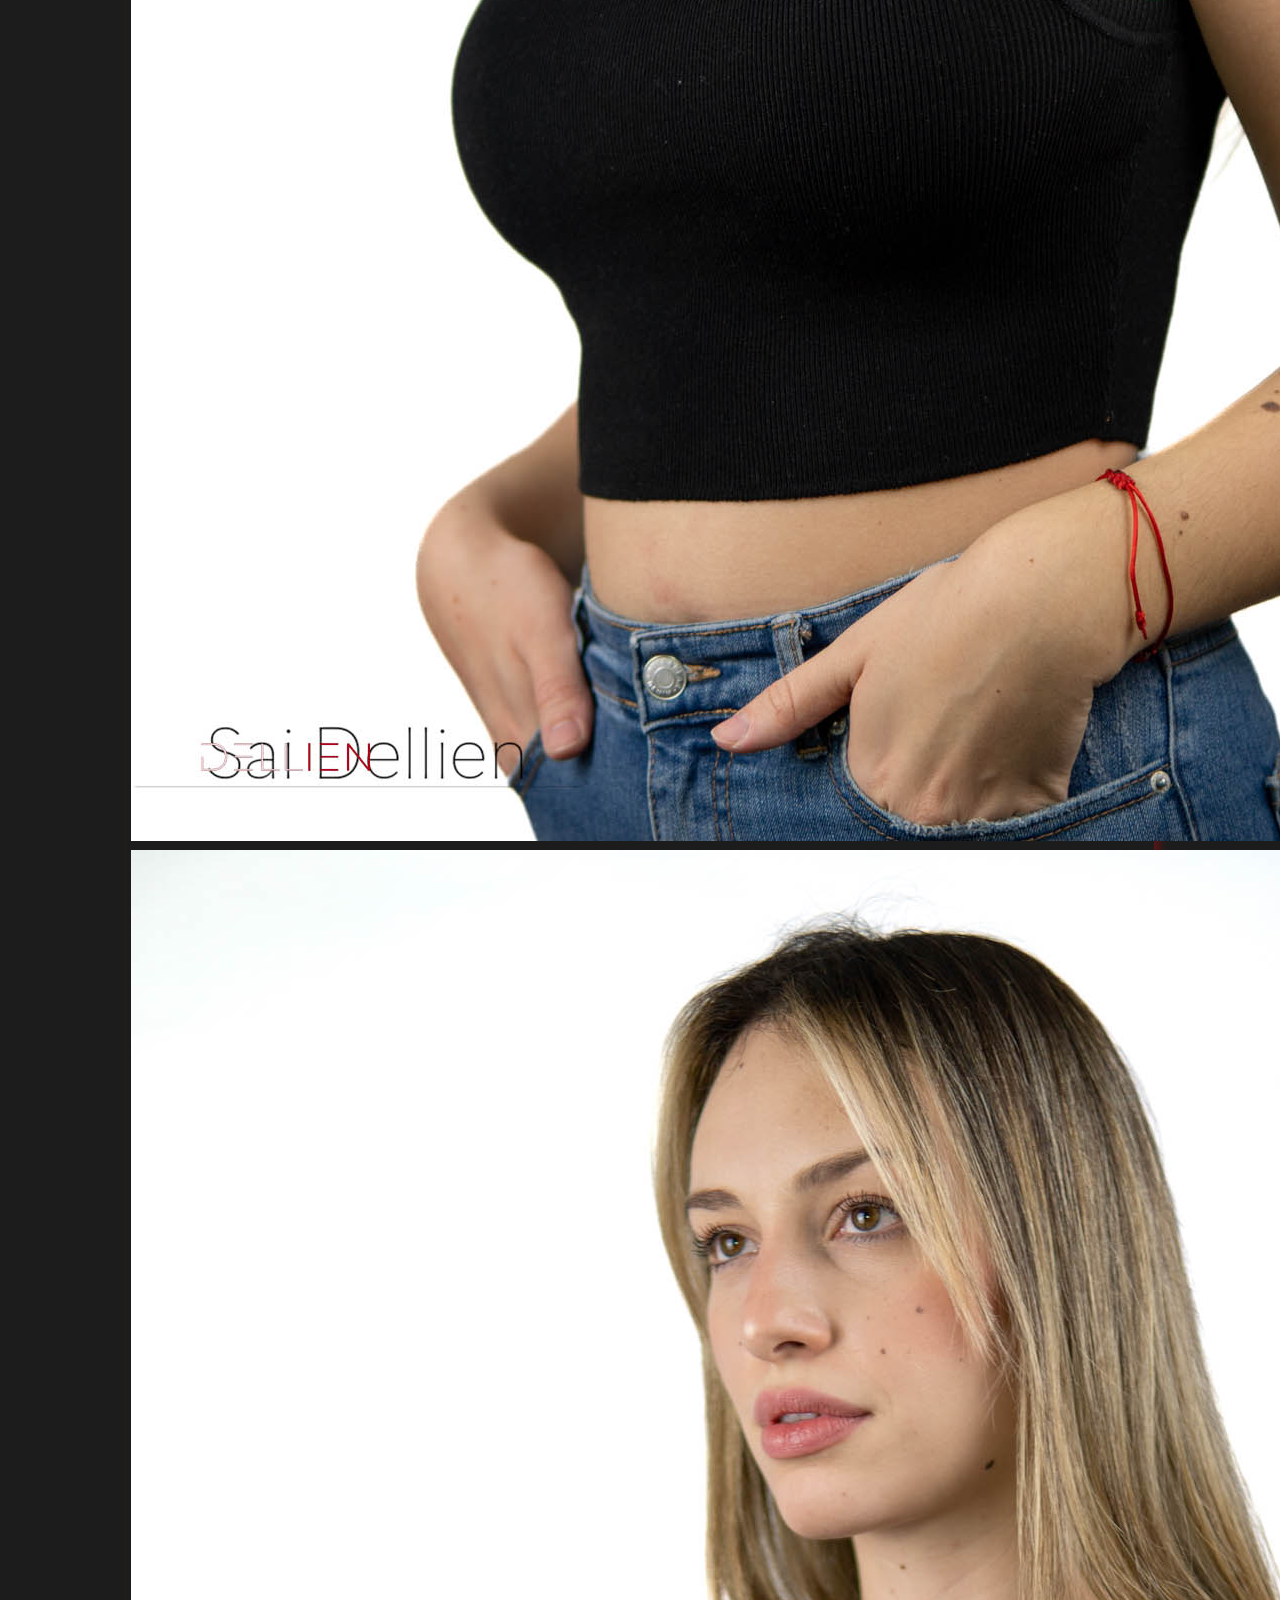
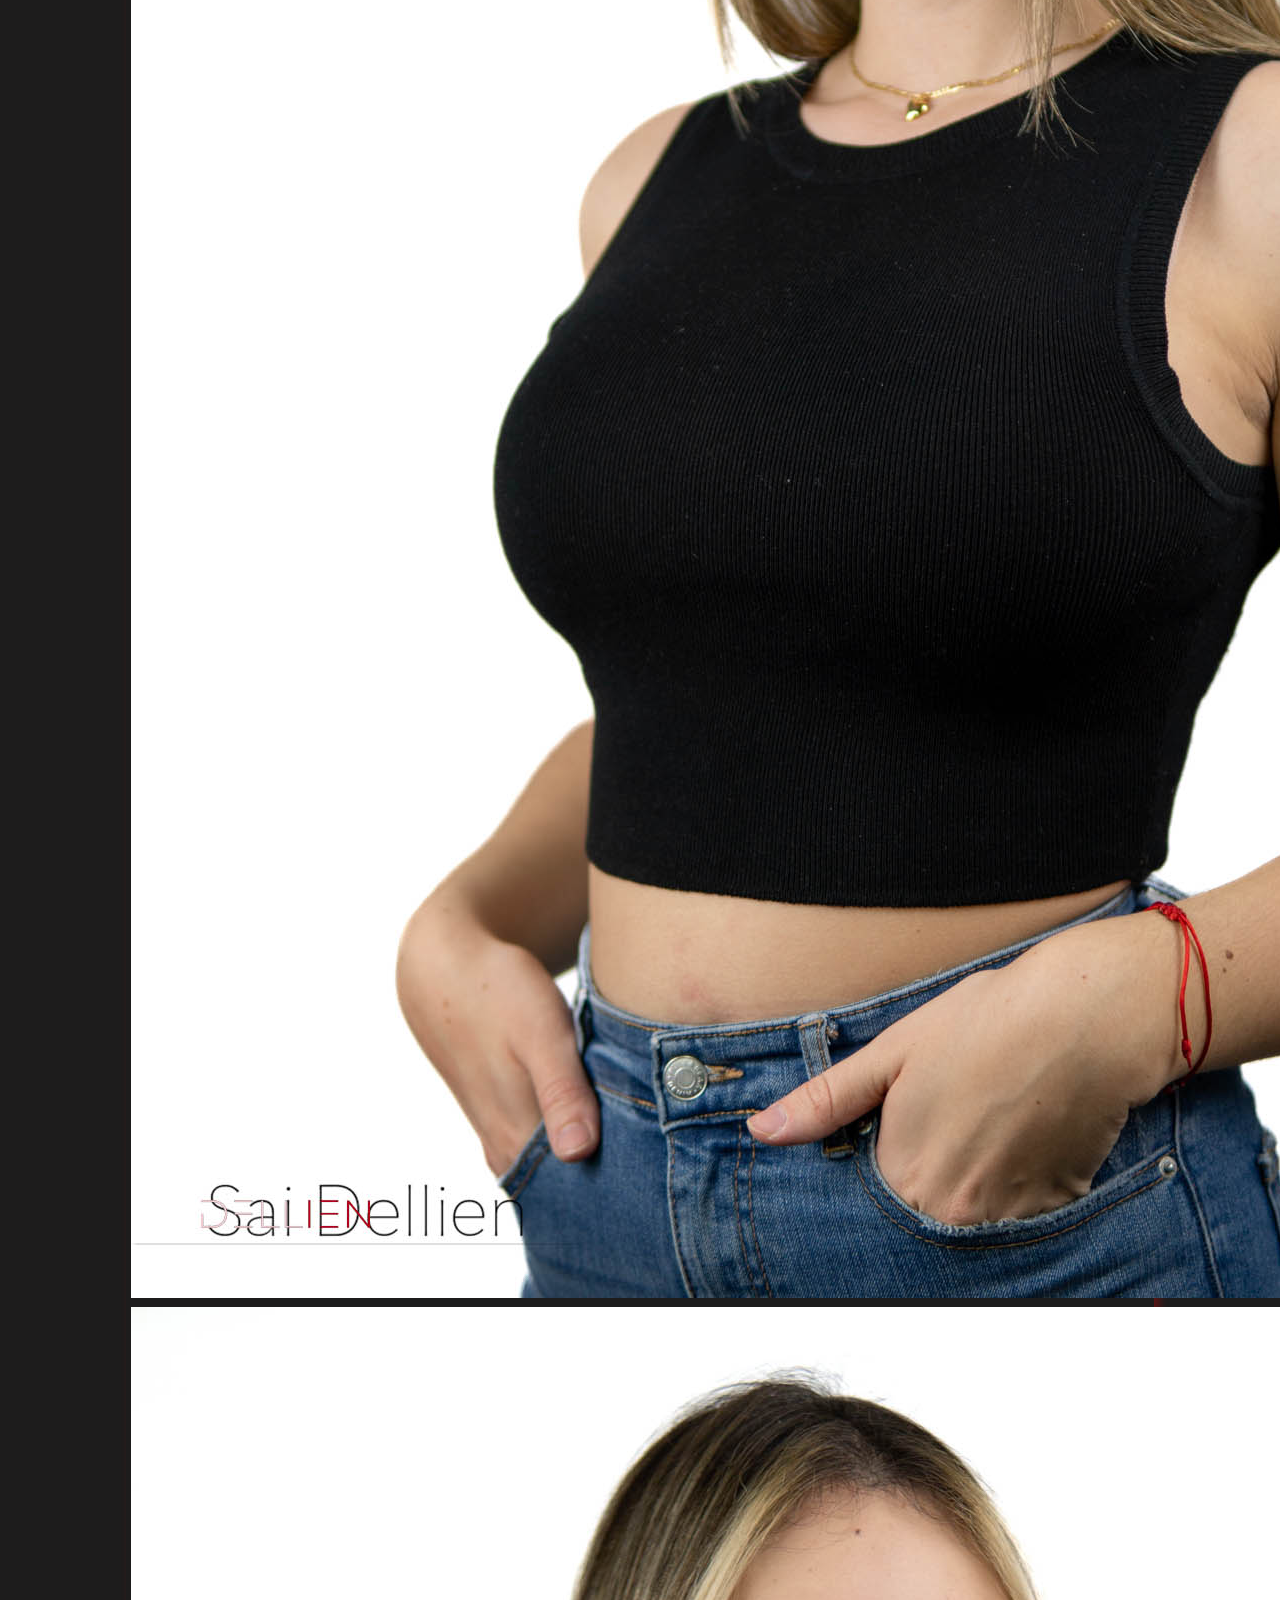
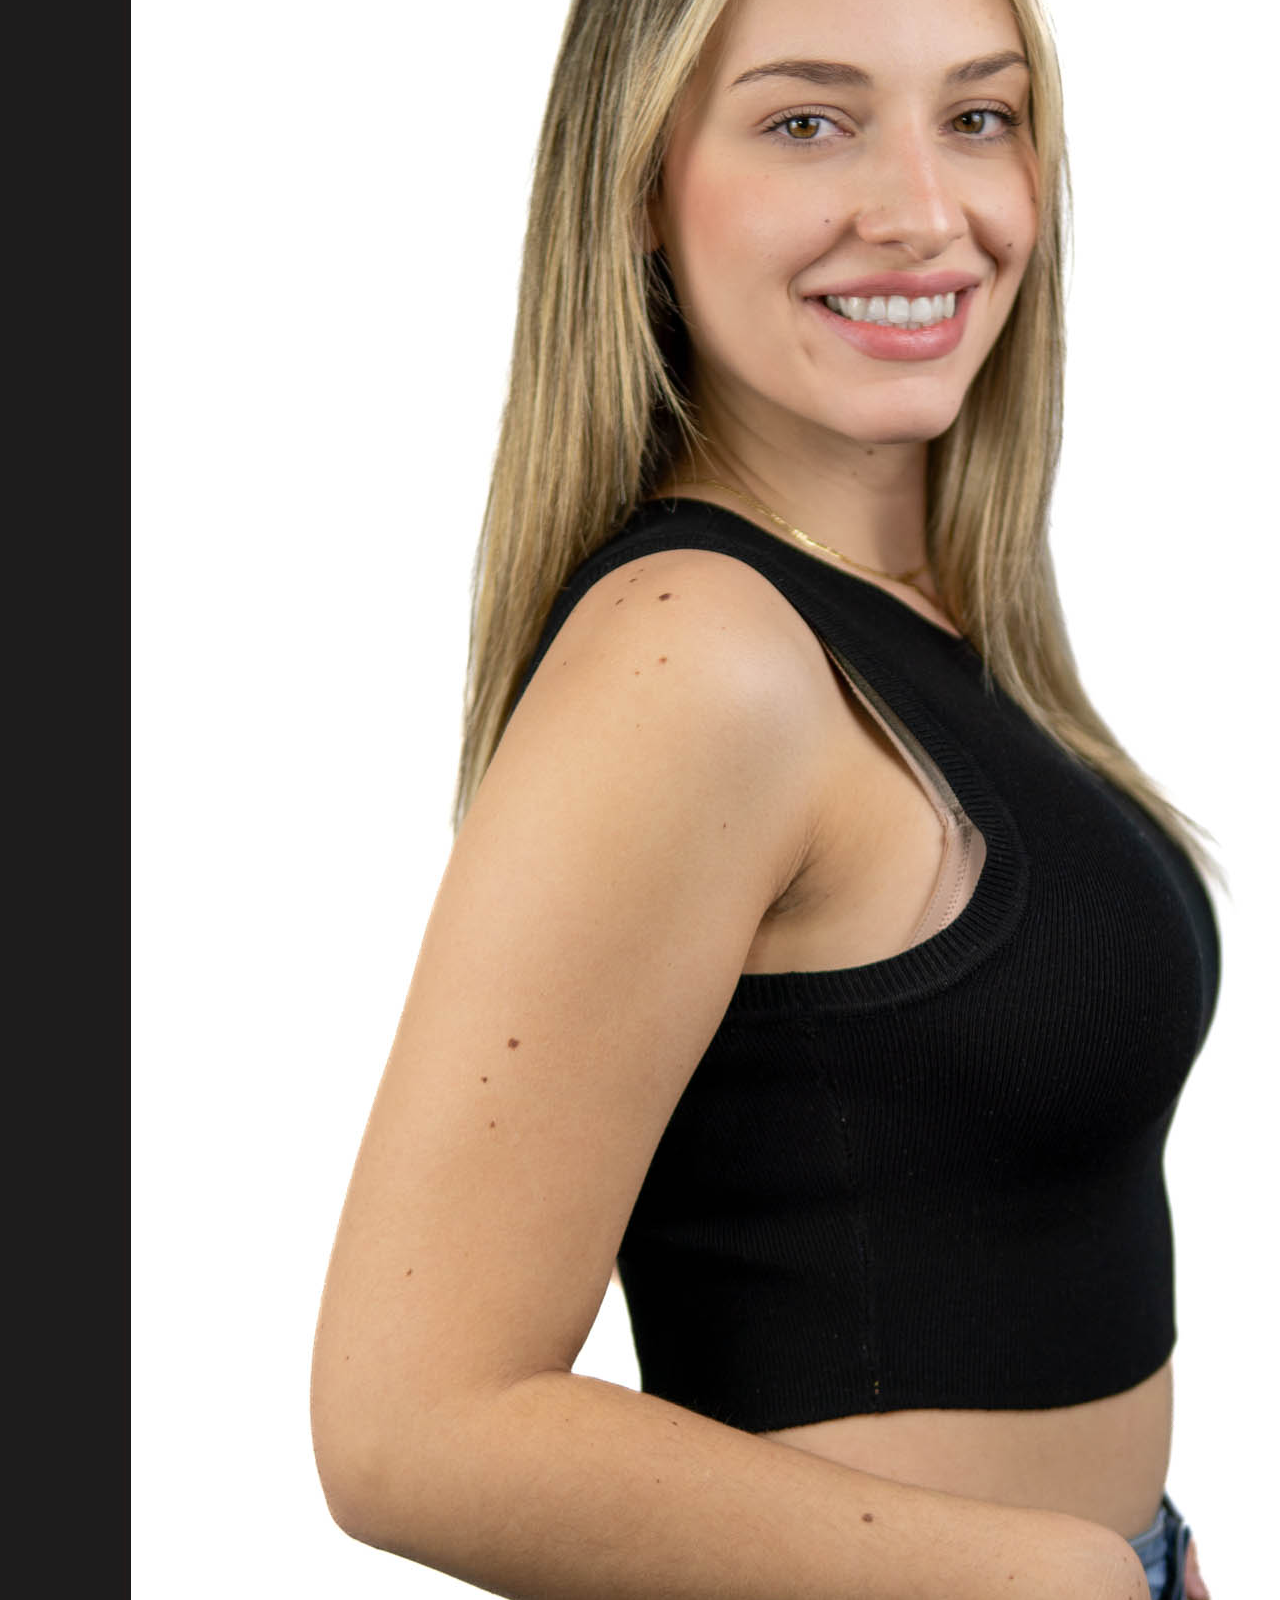
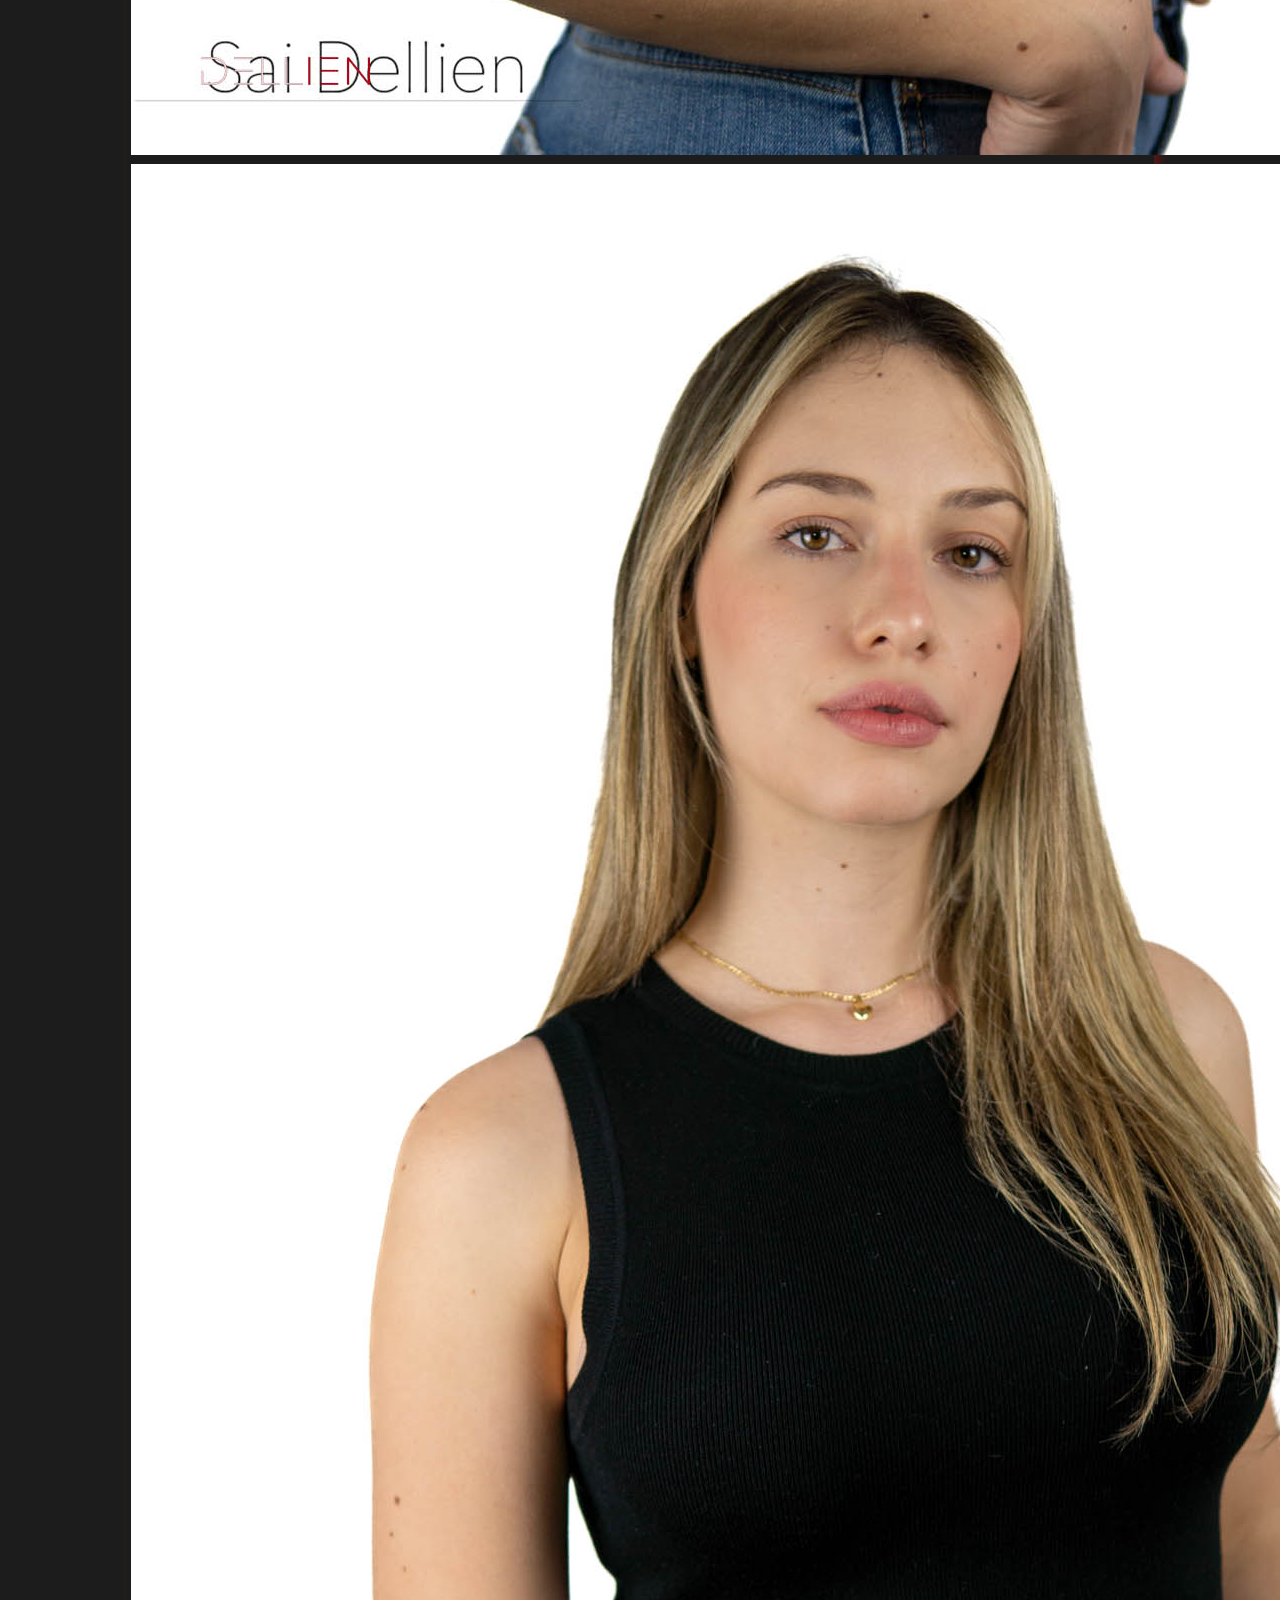
==== commit b078cc11: "actualización a un modo más oscuro para y añadir estilos, actualizando los enlaces de instagram y gi" ====
--- a/book.html
+++ b/book.html
@@ -12,7 +12,7 @@
     <link rel="stylesheet" href="styles.css">
     <title>Dellien</title>
 </head>
-<body>
+<body class="modo-black-off">
     <header>
         <div class="menu">
             <div class="logo">
--- a/styles.css
+++ b/styles.css
@@ -5,12 +5,13 @@
     font-family: Arial, Helvetica, sans-serif;
     padding: 0;
     margin: 0;
-    background-color: rgb(226, 226, 226);
+    background-color: rgb(29, 28, 28);
     align-items: center;
     box-sizing: border-box;
     width: 100%;
     min-height: 100vh; 
     overflow-x: hidden;
+    color: aliceblue;
 }
 header{
     scroll-padding-top: 80px;
@@ -22,12 +23,16 @@
     display: flex;
     align-items: center;
     justify-content: space-between;
-    /*background: linear-gradient(to bottom, rgb(156, 102, 101), rgba(0, 0, 0, 0));*/
+}
+.modo-oscuro{
+    background: transparent;
+    border: none;
 }
 
 .open__nav,
 .close__nav{
     display: none;
+
 }
 a{
     color: inherit;
@@ -69,16 +74,20 @@
     bottom: 0px; /* Posición de la raya de abajo */
     width: 0; /* desde donde empieza la raya */
     height: 2px; /* Grosor de la raya */
-    background-color: #000; /* Color de la raya */
+    background-color: hsla(0, 100%, 50%, 0.5); /* Color de la raya */
     transition: width 0.3s ease; /* Animación de la raya */
 }
 
 .nav__menu ul li:hover::after {
     width: 100%; /* La raya se llena */
+    color: rgb(221, 154, 154);
+}
+.nav__menu ul li:hover {
+    color: rgb(221, 154, 154);
 }
 
 /* Efecto de cambio de página al hacer clic */
-.nav__menuul li:active {
+.nav__menu ul li:active {
     opacity: 0.7; /* Simula un cambio de página */
     transition: opacity 0.2s ease;
 }
@@ -121,17 +130,17 @@
     bottom: 0px; /* Posición de la raya de abajo */
     width: 0; /* desde donde empieza la raya */
     height: 2px; /* Grosor de la raya */
-    background-color: #000; /* Color de la raya */
+    background-color: hsla(0, 100%, 50%, 0.5); /* Color de la raya */
     transition: width 0.3s ease; /* Animación de la raya */
 }
 
 .nav__model ul li:hover {
-    color: rgb(155, 155, 161);
+    color: rgb(221, 154, 154);
 }
 
 .nav__model ul li:hover::after {
     width: 100%; /* La raya se llena */
-    color: rgb(155, 155, 161);
+    color: rgb(221, 154, 154);
 }
 
 /* Efecto de cambio de página al hacer clic */
@@ -147,7 +156,7 @@
 .slider__container{
     position: relative;
     margin: 0px 110px;
-    box-shadow: 5px 5px 10px rgba(0, 0, 0, 0.5);
+    box-shadow: 5px 5px 10px hsla(0, 100%, 50%, 0.3);
 }
 
 .slider__anterior,
@@ -163,6 +172,7 @@
     background: none;
     opacity: 40%;
     font-size: 3em;
+    color: aliceblue;
 }
 
 .slider__anterior:hover,
@@ -227,7 +237,7 @@
     height: auto;
     padding: 2em;
     align-items: center;
-    box-shadow: 5px 5px 10px rgba(0, 0, 0, 0.5);
+    box-shadow: 5px 5px 10px hsla(0, 100%, 50%, 0.3);
     
 }
 .information-2 img{
@@ -235,7 +245,7 @@
     height: auto;
     padding: 2em;
     align-items: center;
-    box-shadow: 5px 5px 10px rgba(0, 0, 0, 0.5);
+    box-shadow: 5px 5px 10px hsla(0, 100%, 50%, 0.3);
 }
 .text__intormation-2{
     padding-left: 3em;
@@ -272,6 +282,7 @@
         margin: 30px;
         border: none;
         background-color: transparent;
+        color: rgb(155, 155, 161);
     }
     .close__nav{
         color: aliceblue;
@@ -338,6 +349,7 @@
     background:transparent;
     grid-template-columns: repeat(auto-fit, minmax(250px, 1fr));
     gap: 15px;
+    
 }
 
 .photo__elementGrid {
@@ -348,6 +360,7 @@
     padding: 0px;
     box-shadow: 0px 4px 10px rgba(0, 0, 0, 0.2);
     overflow: hidden;
+    box-shadow: 5px 5px 10px hsla(0, 100%, 50%, 0.3);
 }
 
 .photo__elementGrid img {
@@ -469,10 +482,13 @@
     max-width: 900px;
     height: 90vh;
     object-fit: contain;
+
 }
 .lightbox .big_lightbox img {
-    box-shadow: 5px 5px 10px rgba(255, 255, 255, 3);
-}
+    box-shadow: 5px 5px 10px hsla(0, 100%, 50%, 0.3);
+}
+
+
 /* Animación scroll
 @keyframes show {
     from{
